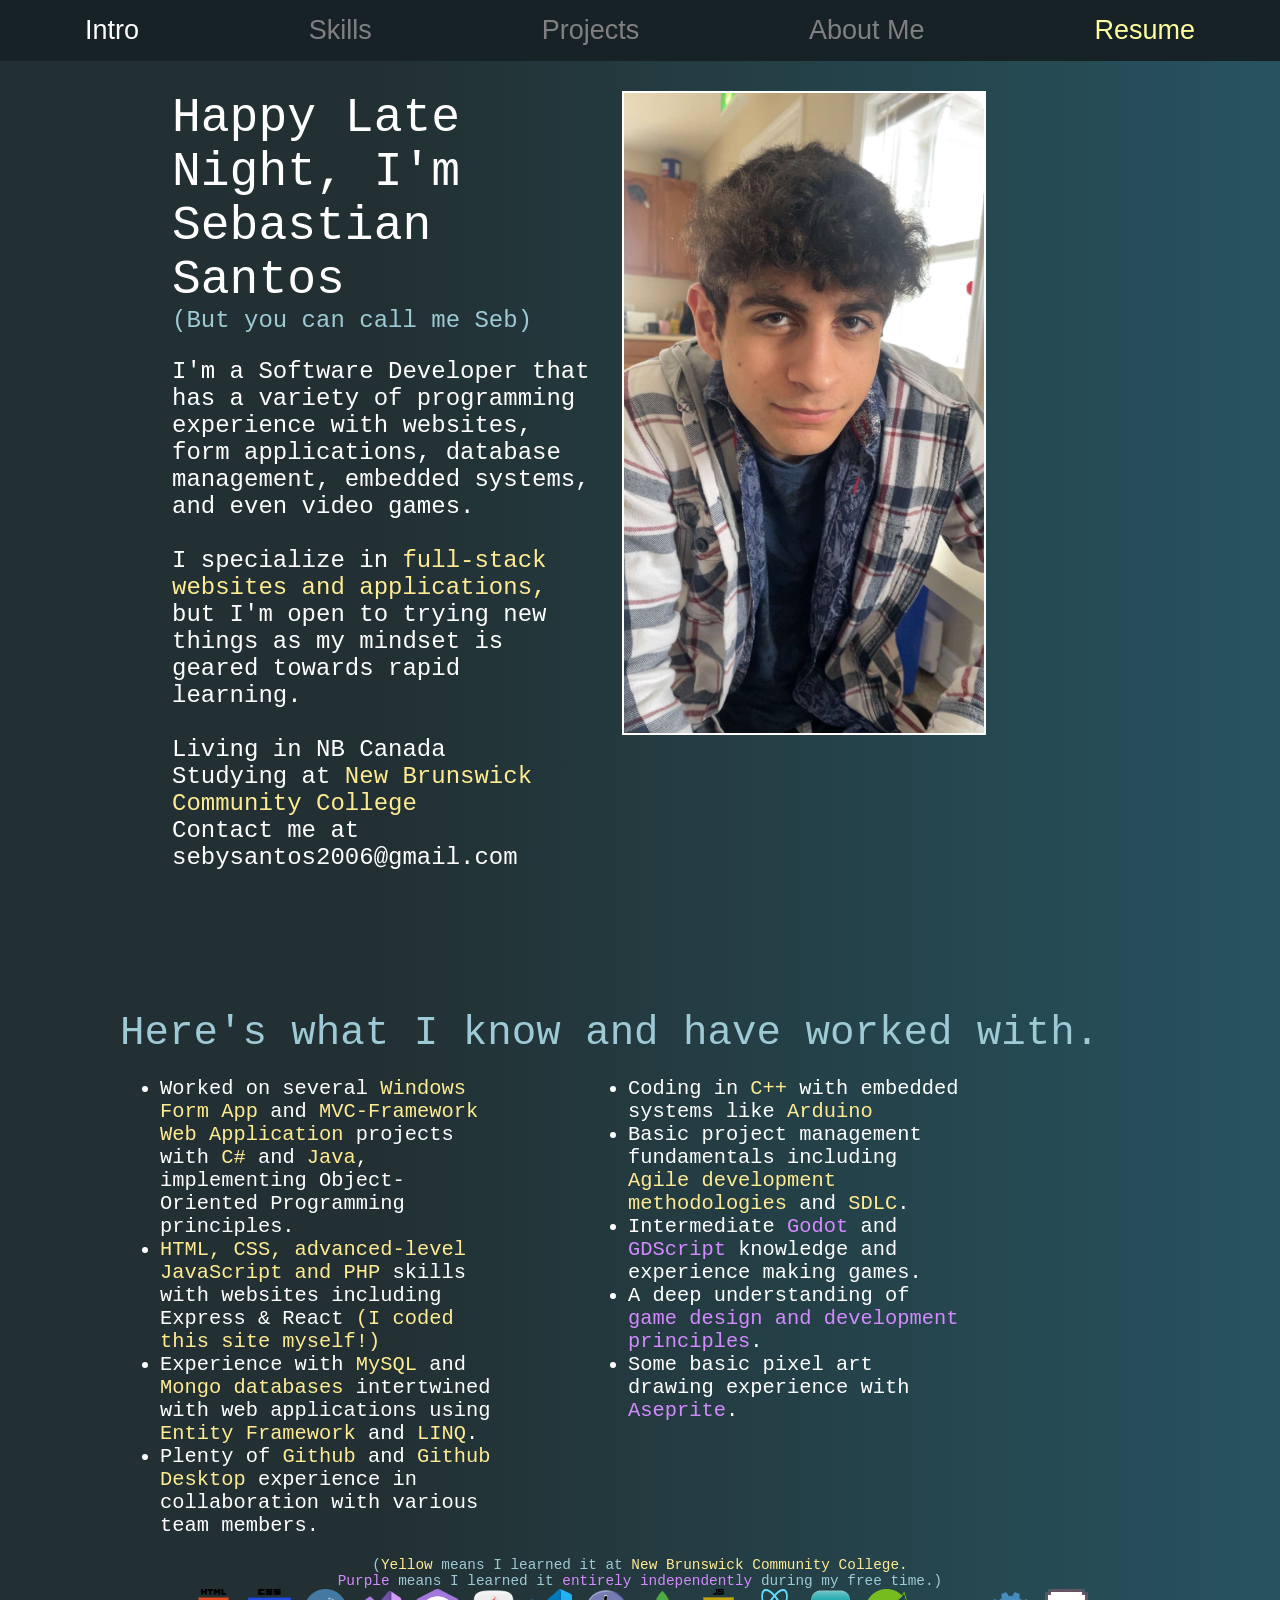
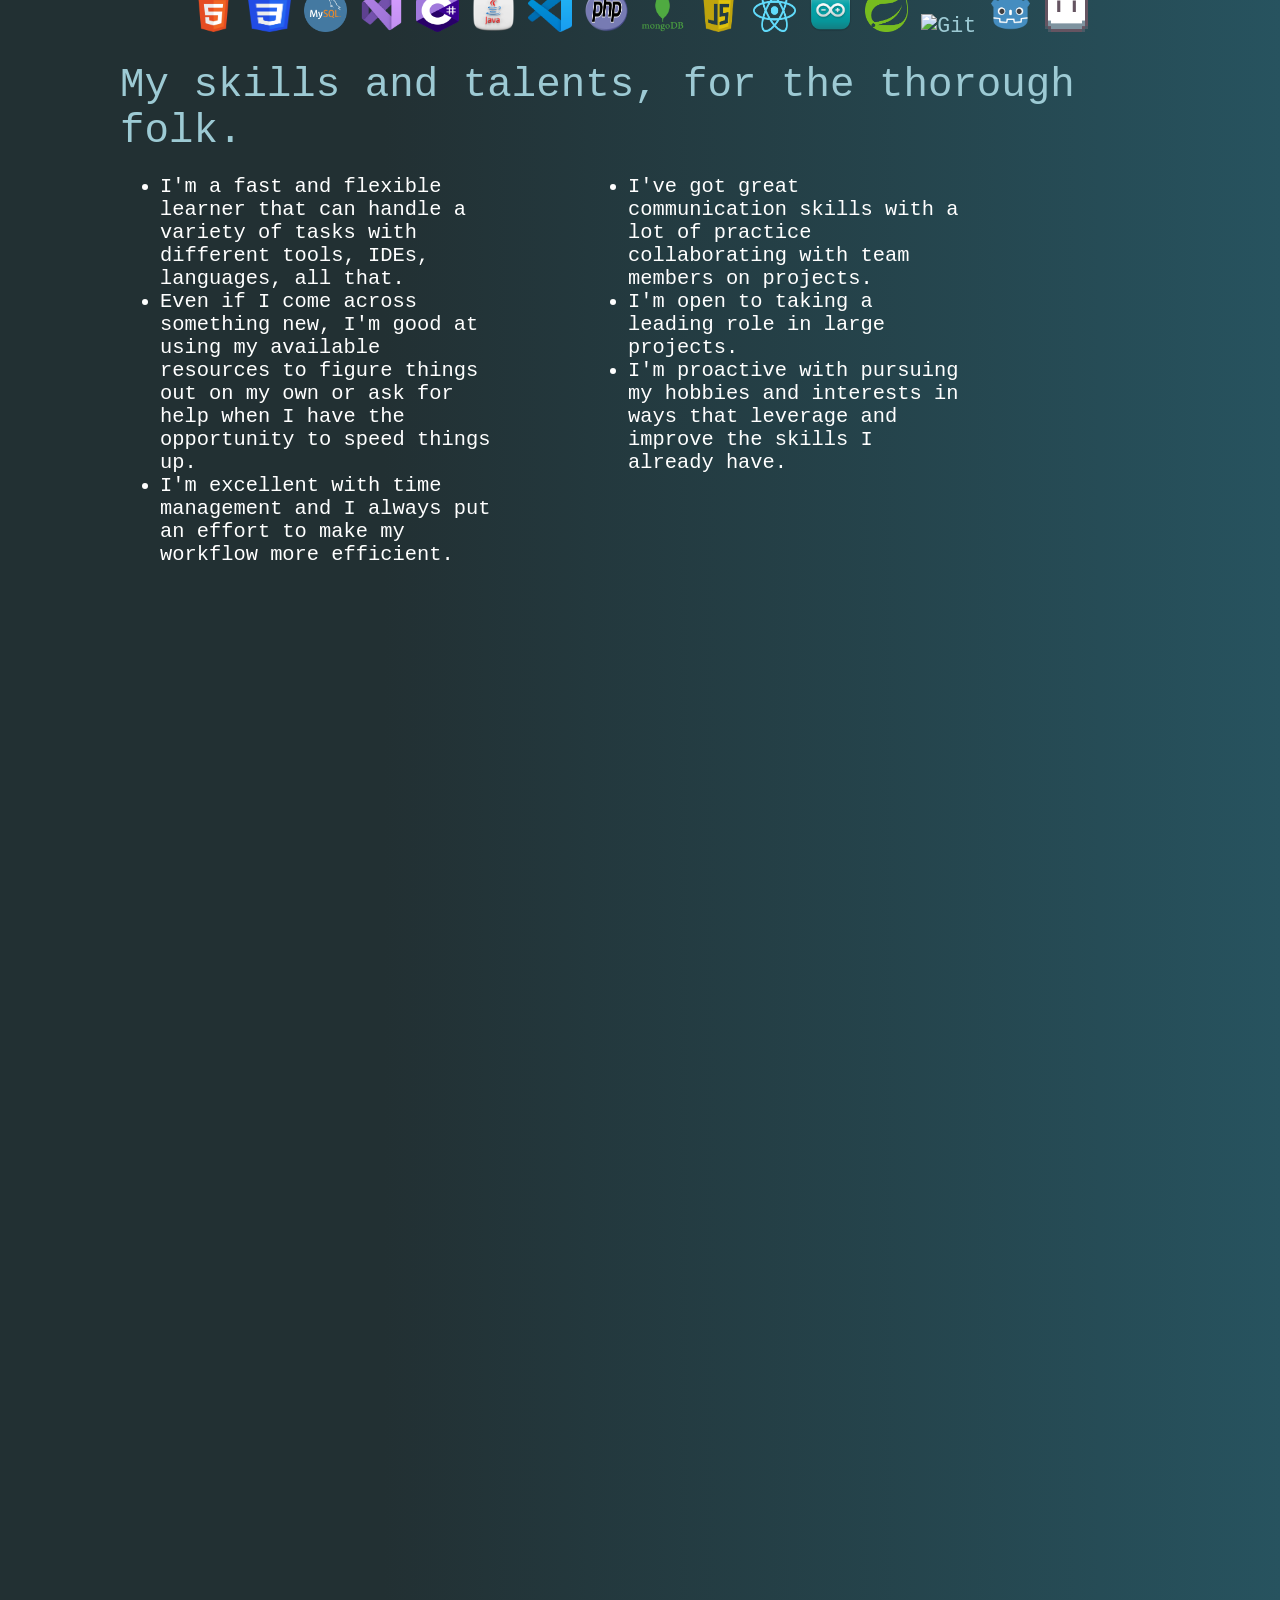
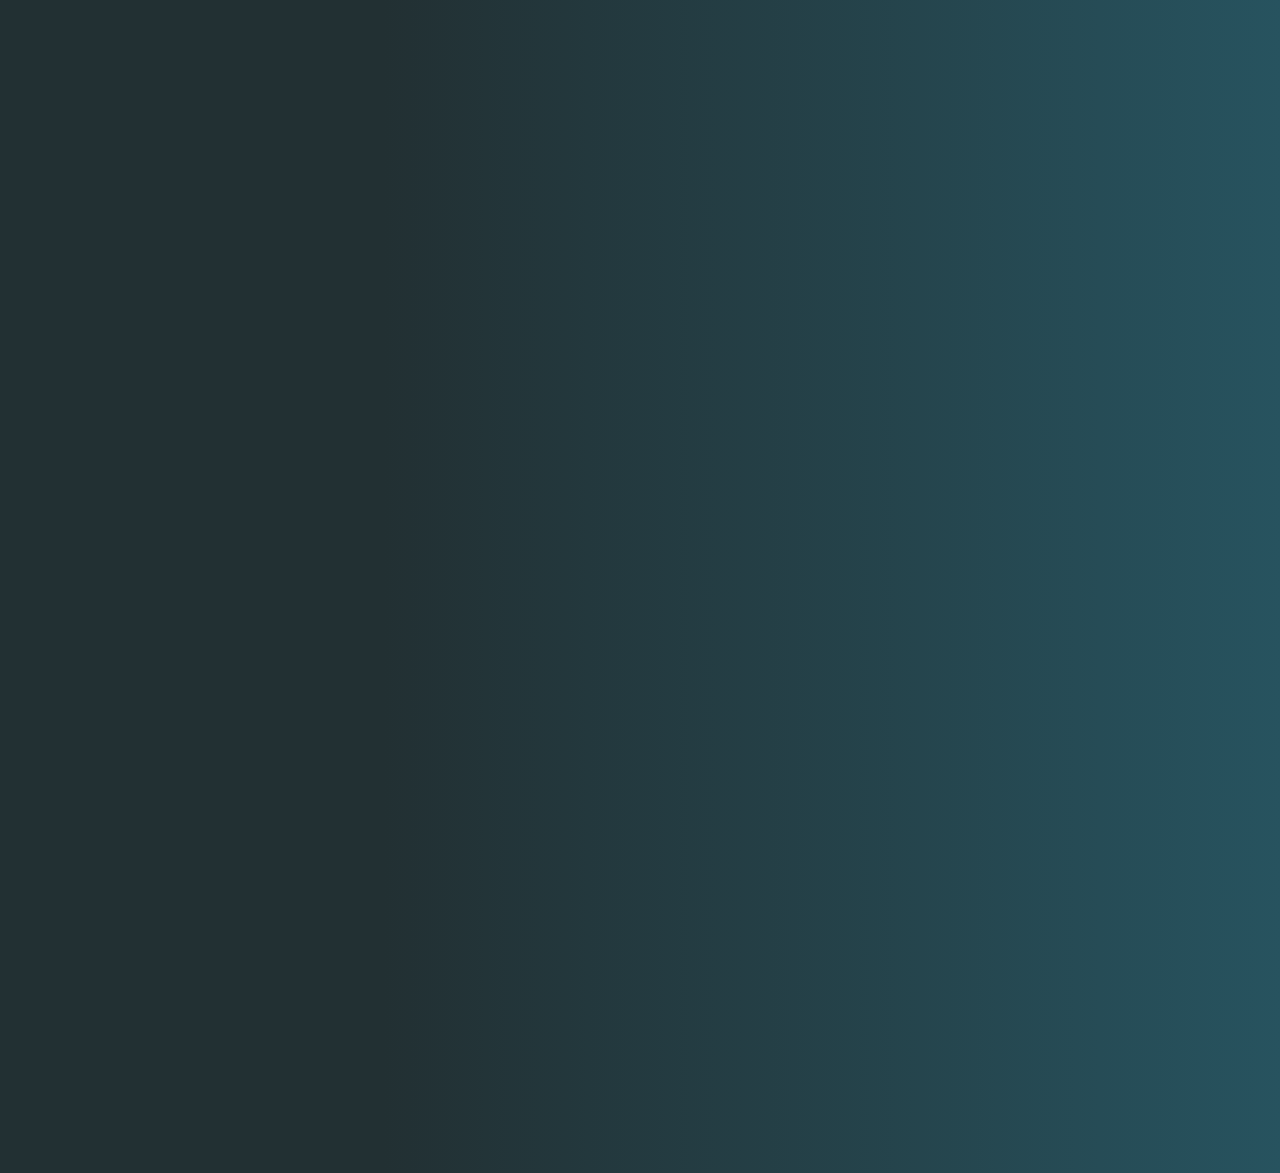
==== index.html @ 35f7d8f0 "More feedback" ====
<!DOCTYPE html>
<html lang="en">

<head>
    <meta charset="UTF-8">
    <meta name="viewport" content="width=device-width, initial-scale=1.0">
    <title>Sebastian Santos</title>
    <link rel="stylesheet" type="text/css" href="styles.css">
    <script src="script.js"></script>
</head>

<body>
    <div id="jump1"><!-- Top of the page! --></div>
    <div class="header">
        <div class="headerflex">
            <a href="#jump1" class="tab tab1 selected">Intro</a>
            <a href="#jump2" class="tab tab2">Skills</a>
            <a href="#jump3" class="tab tab3">Projects </a>
            <a href="#jump4" class="tab tab4">About Me </a>
            <a href="SebastianSantosResume2025.pdf" target="_blank" class="tab" id="selectedResume">Resume</a>
        </div>
    </div>
    <div class="main">
        <!-- INTRO PAGE INTRO PAGE INTRO PAGE INTRO PAGE -->
        <div class="page introPage">
            <div class="intro">
                <div class="leftAlign">
                    <div id="intro1">
                        <span id="intro2"></span>, I'm<br>Sebastian Santos
                        <p id="intro3">(But you can call me Seb)</p>
                    </div>
                    <p>
                        I'm a Software Developer that has a variety of programming experience with websites,
                        form applications, database management, embedded systems, and even video games.<br>
                        <br>
                        I specialize in <span class="intro4">full-stack websites and applications,</span>
                        but I'm open to trying new things as my mindset is geared towards rapid learning.
                        <br><br>
                        <!-- <span class="intro4">Scroll down</span> to see what I've worked on, or use the
                        <span class="intro4">navigation bar</span> at the top to skip to other sections. -->
                        Living in NB Canada<br>
                        Studying at <span class="intro4">New Brunswick Community College</span><br>
                        Contact me at
                        sebysantos2006@gmail.com<br>
                    </p>
                </div>
                <div class="centerAlign">
                    <img src="images/me2.jpg" alt="A decent photo of me!" id="me">
                </div>
                <div class="leftAlign hidewhenSmall">
                    <!-- <a class="button" href="#jump3">Take a look at my projects here.</a> -->
                </div>
                <div class="centerAlign">
                    <p>
                        <!-- Living in NB Canada<br>
                        Studying at <span class="intro4">New Brunswick Community College</span><br>
                        Contact me at
                        sebysantos2006@gmail.com<br> -->
                    </p>
                </div>
            </div>
        </div>
        <!-- SKILLS PAGE SKILLS PAGE SKILLS PAGE SKILLS PAGE -->
        <div class="page skillsPage hidden">
            <br id="jump2"><br><br>
            <div class="skills1">
                Here's what I know and have worked with.
            </div>
            <div class="skills">
                <div>
                    <ul>
                        <li>Worked on several <span class="skills2">Windows Form App</span> and <span class="skills2">MVC-Framework Web Application</span> projects with
                                <span class="skills2">C#</span> and <span class="skills2">Java</span>, implementing Object-Oriented Programming principles.</li>
                        <li><span class="skills2">HTML, CSS, advanced-level JavaScript and PHP</span> skills with websites including Express &amp; React <span
                                class="skills2">(I coded this site myself!)</span></li>
                        <li>Experience with <span class="skills2">MySQL</span> and <span class="skills2">Mongo
                                databases</span> intertwined with web applications using <span class="skills2">Entity Framework</span>
                            and <span class="skills2">LINQ</span>.</li>
                        <li>Plenty of <span class="skills2">Github</span> and <span class="skills2">Github Desktop</span>
                            experience in collaboration with various team members.</li>
                    </ul>
                </div>
                <div>
                    <ul>
                        <li>Coding in <span class="skills2">C++</span> with embedded systems like <span class="skills2">Arduino</span></li>
                        <li>Basic project management fundamentals including <span class="skills2">Agile development
                                methodologies</span> and <span class="skills2">SDLC</span>.</li>
                        <li>Intermediate <span class="skills4">Godot</span> and <span class="skills4">GDScript</span>
                            knowledge and experience making games.</li>
                        <li>A deep understanding of <span class="skills4">game design and development principles</span>.
                        </li>
                        <li>Some basic pixel art drawing experience with <span class="skills4">Aseprite</span>.</li>
                    </ul>
                </div>
            </div>
            <div id="skills6">
                (<span class="skills2">Yellow</span>
                means I learned it at <span class="skills2">New Brunswick Community College.</span>
                <br>
                <span class="skills4">Purple</span> means I learned it <span class="skills4">
                entirely independently</span> during my free time.)
                <br>
                <div class="allLogos">
                <img class="logo" src="images/html.png" alt="HTML">
                <img class="logo" src="images/css.png" alt="CSS">
                <img class="logo" src="images/sql.png" alt="SQL">
                <img class="logo" src="images/vs2022.png" alt="VS2022">
                <img class="logo" src="images/csharp.png" alt="C#">
                <img class="logo" src="images/java.png" alt="Java">
                <img class="logo" src="images/vsc.png" alt="VSC">
                <img class="logo" src="images/php.png" alt="PHP">
                <img class="logo" src="images/mongo.png" alt="Mongo">
                <img class="logo" src="images/js.png" alt="JS">
                <img class="logo" src="images/react.png" alt="React">
                <img class="logo" src="images/arduino.png" alt="Arduino">
                <img class="logo" src="images/spring.png" alt="Spring">
                <img class="logo" src="images/git.png" alt="Git">
                <img class="logo" src="images/godot.png" alt="Godot">
                <img class="logo" src="images/aseprite.png" alt="Aseprite">
                <br><br>
            </div>
            </div>
            <div class="skills1">
                My skills and talents, for the thorough folk.
            </div>
            <div class="skills">
                <div>
                    <ul>
                        <li>
                            I'm a fast and flexible learner that can handle a variety of tasks with
                            different tools, IDEs, languages, all that.
                        </li>
                        <li>
                            Even if I come across something new, I'm good at using my available resources
                            to figure things out on my own or ask for help when I have the opportunity to
                            speed things up.
                        </li>
                        <li>
                            I'm excellent with time management and I always put an effort to make my
                            workflow more efficient.
                        </li>
                    </ul>
                </div>
                <div>
                    <ul>
                        <li>
                            I've got great communication skills with a lot of practice collaborating with
                            team members on projects.
                        </li>
                        <li>
                            I'm open to taking a leading role in large projects.
                        </li>
                        <li>
                            I'm proactive with pursuing my hobbies and interests in ways that leverage and improve
                            the skills I already have.
                        </li>
                    </ul>
                </div>
            </div>
        </div>
        <!-- PROJECTS PAGE PROJECTS PAGE PROJECTS PAGE PROJECTS PAGE -->
        <div class="page projectsPage hidden">
            <br id="jump3"><br><br>
            <div class="skills1">Here's where I brought it all to life.</div><br>
            All source code is available on request! Just shoot me an email.<br><br>
            <div class="projects">
                <div class="project">
                    <div class="projects3"><u><strong>Bowling Tournament Web Application</strong></u></div>
                    <span class="projects2">covering MVC Framework, Data Validation, EF Core, Tag Helpers,
                        Shared Views, Flash Messages, Authentication &amp; Object-Relational Mapping, LINQ</span><br><br>
                    <img class="logo" src="images/vs2022.png" alt="VS2022">
                    <img class="logo" src="images/csharp.png" alt="C#">
                    <img class="logo" src="images/sql.png" alt="SQL">
                    <p>
                        Bowling Tournament web application using MVC-Framework.
                        Allows for registration, editing, and deletion of teams and players with a lot of flexibility.
                        Connected to an SQL database that contains all of the entities involved.
                        There are separate layers for non-logged in users and admin users with different permissions.
                        <br>Created as a school project in partnership with two other classmates.
                        <br><span class="projects1">Written in C# using Visual Studio 2022 and a MySQL database.</span>
                    </p>
                </div>
                <div class="project">
                    <div class="projects3"><u><strong>Social Media Website</strong></u></div>
                    <span class="projects2">covering OOP principles, sessions, classes &amp; entities,
                        uploading files, connecting to SQL, storing entities in a database, and connecting to a Canada Post Web API</span><br><br>
                    <img class="logo" src="images/vsc.png" alt="VSC">
                    <img class="logo" src="images/php.png" alt="PHP">
                    <img class="logo" src="images/sql.png" alt="SQL">
                    <p>
                        Social Media website with features to sign up, log in,
                        creating posts and following other users. Your home page is populated with
                        the most recent posts from people you follow. All entities are stored in
                        an SQL database.
                        <br>Created as a school project in partnership with two other classmates.
                        <br><span class="projects1">Written in PHP and uses a MySQL database.</span>
                    </p>
                </div>
                <div class="project">
                    <div class="projects3"><u><strong>Object-Oriented Rental Application</strong></u></div>
                    <span class="projects2">covering OOP principles, abstract &amp; static classes, interfaces, multiple windows forms,
                        saving &amp; reading text files
                    </span><br><br>
                    <img class="logo" src="images/vs2022.png" alt="VS2022">
                    <img class="logo" src="images/csharp.png" alt="C#">
                    <p>
                        Contemporary VHS Rental online store that integrates object-oriented programming
                        principles. You can create, read, and edit items to a CSV text file, as well as log in to
                        separate accounts and submit items to checkout.
                        <br>Created as a school project in partnership with another classmate.
                        <br><span class="projects1">Programmed in C# using Visual Studio 2022 and Windows Form Apps.</span>
                        <!-- <img src="images/CVHSR.png" alt="Contemporary VHS Rental"> -->
                    </p>
                    <a class="link" href="https://youtu.be/5ZzzgSY6cqI?feature=shared">Youtube Video Demonstration</a>
                </div>
                <div class="project">
                    <div class="projects3"><u><strong>American History Responsive Website</strong></u></div>
                    <span class="projects2">covering HTML tags and CSS styling</span><br><br>
                    <img class="logo" src="images/vsc.png" alt="VSC">
                    <img class="logo" src="images/html.png" alt="HTML">
                    <img class="logo" src="images/css.png" alt="CSS">
                    <p>
                        A website showcasing various parts of American history that integrates responsive web design
                        principles. Has a navigation submenu, lots of styling, all the good stuff.
                        <br>Created as a school project in partnership with another classmate.
                        <br><span class="projects1">Coded by hand with HTML and CSS.</span>
                    </p>
                </div>
            </div>
            <br>
        </div>
        <!-- ABOUT ME PAGE ABOUT ME PAGE ABOUT ME PAGE ABOUT ME PAGE -->
        <div class="page aboutmePage hidden">
            <br id="jump4"><br><br>
            <div class="aboutme">
                <div class="leftAlign">
                    <div class="intro5">What got me into programming?</div>
                    <p>
                        Here's the thing, I've <i>been</i> interested in programming for
                        a long time now. Grew up with computers and got to see the things
                        they're capable of rapidly evolve over quite literally the span of
                        my entire life. There's never been a doubt in my mind that making things
                        through the power of computers is what I want to do, so I've spent a lot of
                        time both in and out of class studying these kinds of things and getting some
                        real hands-on experience as early as I can.
                    </p>
                    <p>
                        <!-- <a class="button" href="mailto:sebysantos2006@gmail.com">
                            <img src="images/email.png" alt="mail">
                            Sound good? Send me an email!
                        </a> -->
                    </p>
                </div>
                <div class="centerAlign">
                    <img src="images/example1.png" alt="Example Photo 1">
                </div>
                <div class="leftAlign">
                    <img src="images/example2.png" alt="Example Photo 2">
                </div>
                <div class="rightAlign">
                    <div class="intro5">But everyone has a hobby.</div>
                    <p>
                        I've always wanted to be a game developer and designer, ever
                        since I was irresponsibly handed an iPad when I was two.<br>
                        I don't just view programming as a job, it's a creative outlet that I can
                        use to create and share the things I really love.
                        My hobbies include working on small game projects in my free time,
                        and I've definitely got ambitions on where I could take them in the future.
                    </p>
                    <p class="intro6">
                        (In other words, gamedev studios and publishers are welcome in my DMs.)<br><br>
                        <a class="button" id="smallButton" href="mailto:sebysantos2006@gmail.com">
                            <img src="images/email.png" alt="mail">
                            Just take me out for coffee first.
                        </a>
                    </p>
                </div>
            </div>
        </div>
    </div>
</body>

</html>
---- styles.css ----
body {
    color: white;

    margin: 0px;
    background: #223033;
    background: linear-gradient(90deg, rgba(34, 48, 51, 1) 0%, rgba(34, 48, 51, 1) 30%, rgb(39, 83, 95) 100%);
    font-family:'Courier New', Courier, monospace;
    image-rendering: -webkit-optimize-contrast;
}

a {
    color: inherit;
    text-decoration: inherit;
    pointer-events: all;
}

.link {
    color: rgb(149, 255, 211);
    text-decoration: underline;
}
.link:hover {
    color: rgb(149, 255, 154);;
}

.button {
    border: 2px solid white;
    padding: 5px;
    width: max-content;
    background-color: rgba(0, 0, 0, 0.212);
    font-weight: bold;
    font-size: 0.85em;
}

.header {
    font-family:'Gill Sans', 'Gill Sans MT', Calibri, 'Trebuchet MS', sans-serif;
    
    background-color: rgb(23, 34, 39);
    /* padding: 5px; */
    font-size: 2.25em;

    position: sticky;
    top: 0px;

    color: grey;
    z-index: 100;
}

.page {
    transition: opacity 0.35s;
    pointer-events:none;
    position:inherit;
    z-index: 10;
}

.tab {
    padding: 15px;
    transition: color 0.35s
}

.selected {
    color: white;
}
#selectedResume {
    color: rgb(255, 255, 157);
}

.headerflex {
    display: flex;
    flex-direction: row;
    justify-content: space-around;
    font-size: 0.75em;
}

.main {
    padding-left: 100px;
    padding-right: 100px;
    font-size: 1.5em;
    margin: 20px;

    display: flex;
    flex-direction: column;
    row-gap: 10px;
}

/* INTRO PAGE INTRO PAGE INTRO PAGE INTRO PAGE */
.introPage {
    /* Highest div in the section */
}

.intro {
    display: grid;
    grid-template-columns: 45% 45%;
    margin-left: 5%;
    margin-right: 5%;
    margin-top: 1%;
}

#intro1 {
    /* Good <time>, I'm Sebastian Santos */
    font-size: 2em;
}

#intro3 {
    /* (But you can call me Seb) */
    font-size: 0.5em;
    margin-top: 0px;
    color: #9dcad4;
}

.intro4 {
    /* Highlights some text yellow in the intro */
    color: rgb(255, 235, 146);
}

.intro5 {
    /* But what do I care about? */
    color: #d7f8ff;
    font-size: 1.5em;
}

.intro6 {
    /* (game development studios and publishers are welcome in my DMs.) */
    font-size: 0.7em;
    color: #9dcad4;
}

.leftAlign {
    text-align: left;
}

.centerAlign {
    text-align: center;
}
/* .page > div > div {
    border: solid;
} */
.rightAlign {
    text-align: right;
}

.logo {
    width: 2em;
    height: 2em;
    border: none;
}

div > img {
    border: 2px solid white;
    width: 100%;
    height: 100%;
}

#me {
    height: fit-content;
    width: 15em;
}


.button > img {
    /* Email icons */
    width: 1.5em;
    border: none;
}

#smallButton {
    /* Take me out for a coffee. */

    border: 1px solid #9dcad4;
}

#intro7 {
    /* (Be sure to leave a voicemail!) */
    font-size: 0.75em;
    margin-top: -20px;
    color: #9dcad4;
}

#smallButton > img {
    /* Smaller Email icons */
    width: 1.5em;
    border: none;
}

/* SKILLS PAGE SKILLS PAGE SKILLS PAGE SKILLS PAGE */
.skillsPage {
    /* Highest div in the section */
}

.skills {
    display: grid;
    column-gap: 10%;
    grid-template-columns: 40% 40%;
    margin-right: 10%;
    font-size: 0.85em;
}

.skills1 {
    font-size: 1.7em;
    color: #9dcad4;
}
.skills2 {
    color: rgb(255, 235, 146);
}
#skills3 {
    font-size: 1.5em;
    color: #9dcad4;
}
.skills4 {
    color: rgb(212, 138, 255);
}
#skills6 {
    color: #9dcad4;
    font-size: 0.6em;
    text-align: center;
}

.allLogos {
    text-align: center;
    font-size: 1.5em;
}

/* PROJECTS SECTION PROJECTS SECTION PROJECTS SECTION PROJECTS SECTION */
.projectsPage {
    /* Highest div in the section */
}
.projects {
    display: grid;
    grid-template-columns: 1fr 1fr;
    column-gap: 15px;
    row-gap: 55px;
    margin-right: 10%;
    font-size: 0.7em;
}

.project {
    padding: 20px;
    background-color: rgba(0, 0, 0, 0.295);
    border: thin dashed white;
    width: 90%;
}

.projects1 {
    color: rgb(255, 235, 146);
}

.projects2 {
    color: rgb(200, 249, 255);
}

.projects3 {
    font-size: 1.5em;
}

/* ABOUT ME PAGE ABOUT ME PAGE ABOUT ME PAGE ABOUT ME PAGE */
.aboutmePage {
    /* Highest div in the section */
}

.aboutme {
    display: grid;
    grid-template-columns: 47% 47%;
    column-gap: 2%;
    margin-left: 2%;
    margin-right: 2%;
    row-gap: 30px;
    font-size: 0.8em;
}

/* Widths 0-767, 768-1152, 1153-above */
@media screen and (max-width: 1250px) {
    body {
        font-size: 0.9em;
    }
    .main {
        padding-left: 15px;
        padding-right: 15px;
    }
    #me {
        width: 14em;
        height: 25em;
    }
}
@media screen and (max-width: 1152px) {
    body {
        font-size: 0.745em;
    }
    .main {
        padding-left: 0px;
        padding-right: 0px;
        margin: 10px;
    }
    .button {
        font-size: 0.85em;
    }
}
@media screen and (max-width: 768px) {
    body {
        font-size: 0.6em;
    }
    .main {
        margin: 8px;
    }
    .intro, .skills, .aboutme, .projects {
        grid-template-columns: 100%;
        row-gap: 10px;
    }
    .hidewhenSmall {
        display: none;
    }
    .main {
        row-gap: 0px;
    }
    .header {
        font-size: 2em;
    }
}

.hidden {
    /* visibility: hidden; */
    opacity: 0;
}
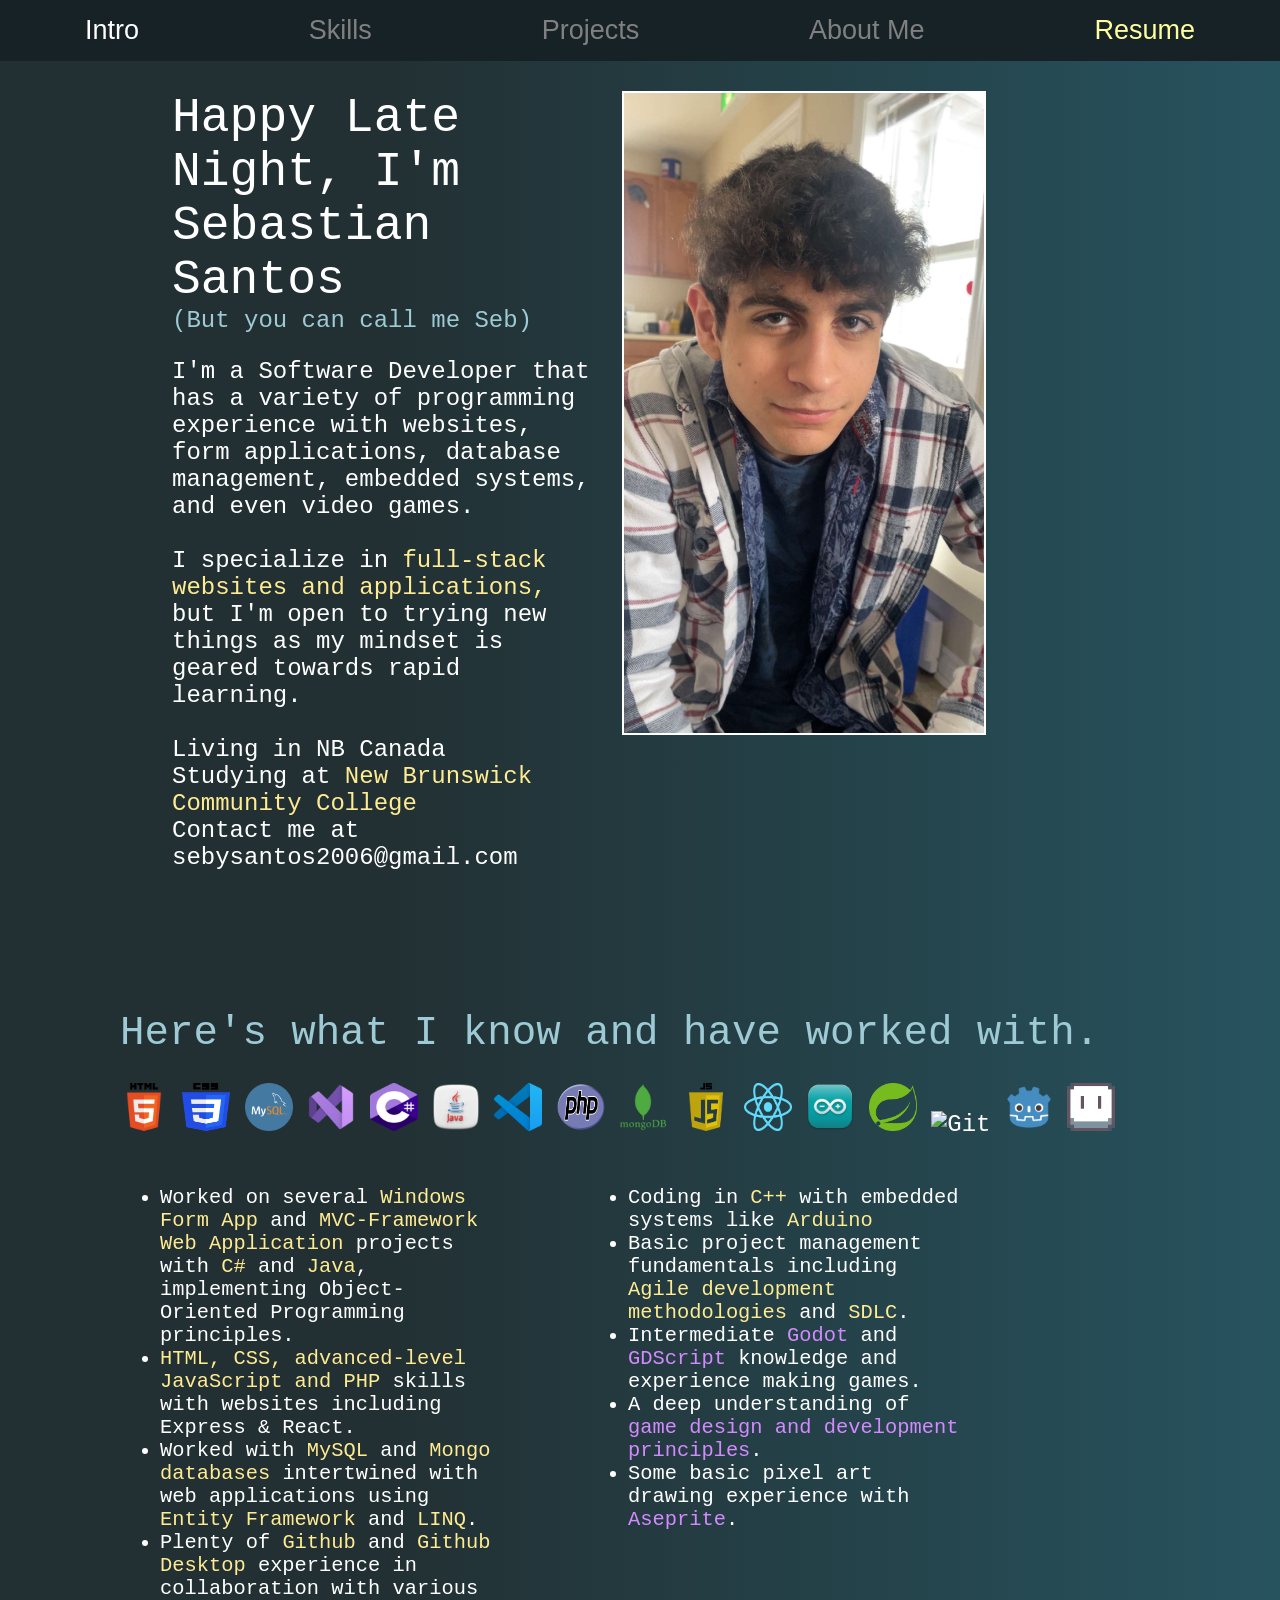
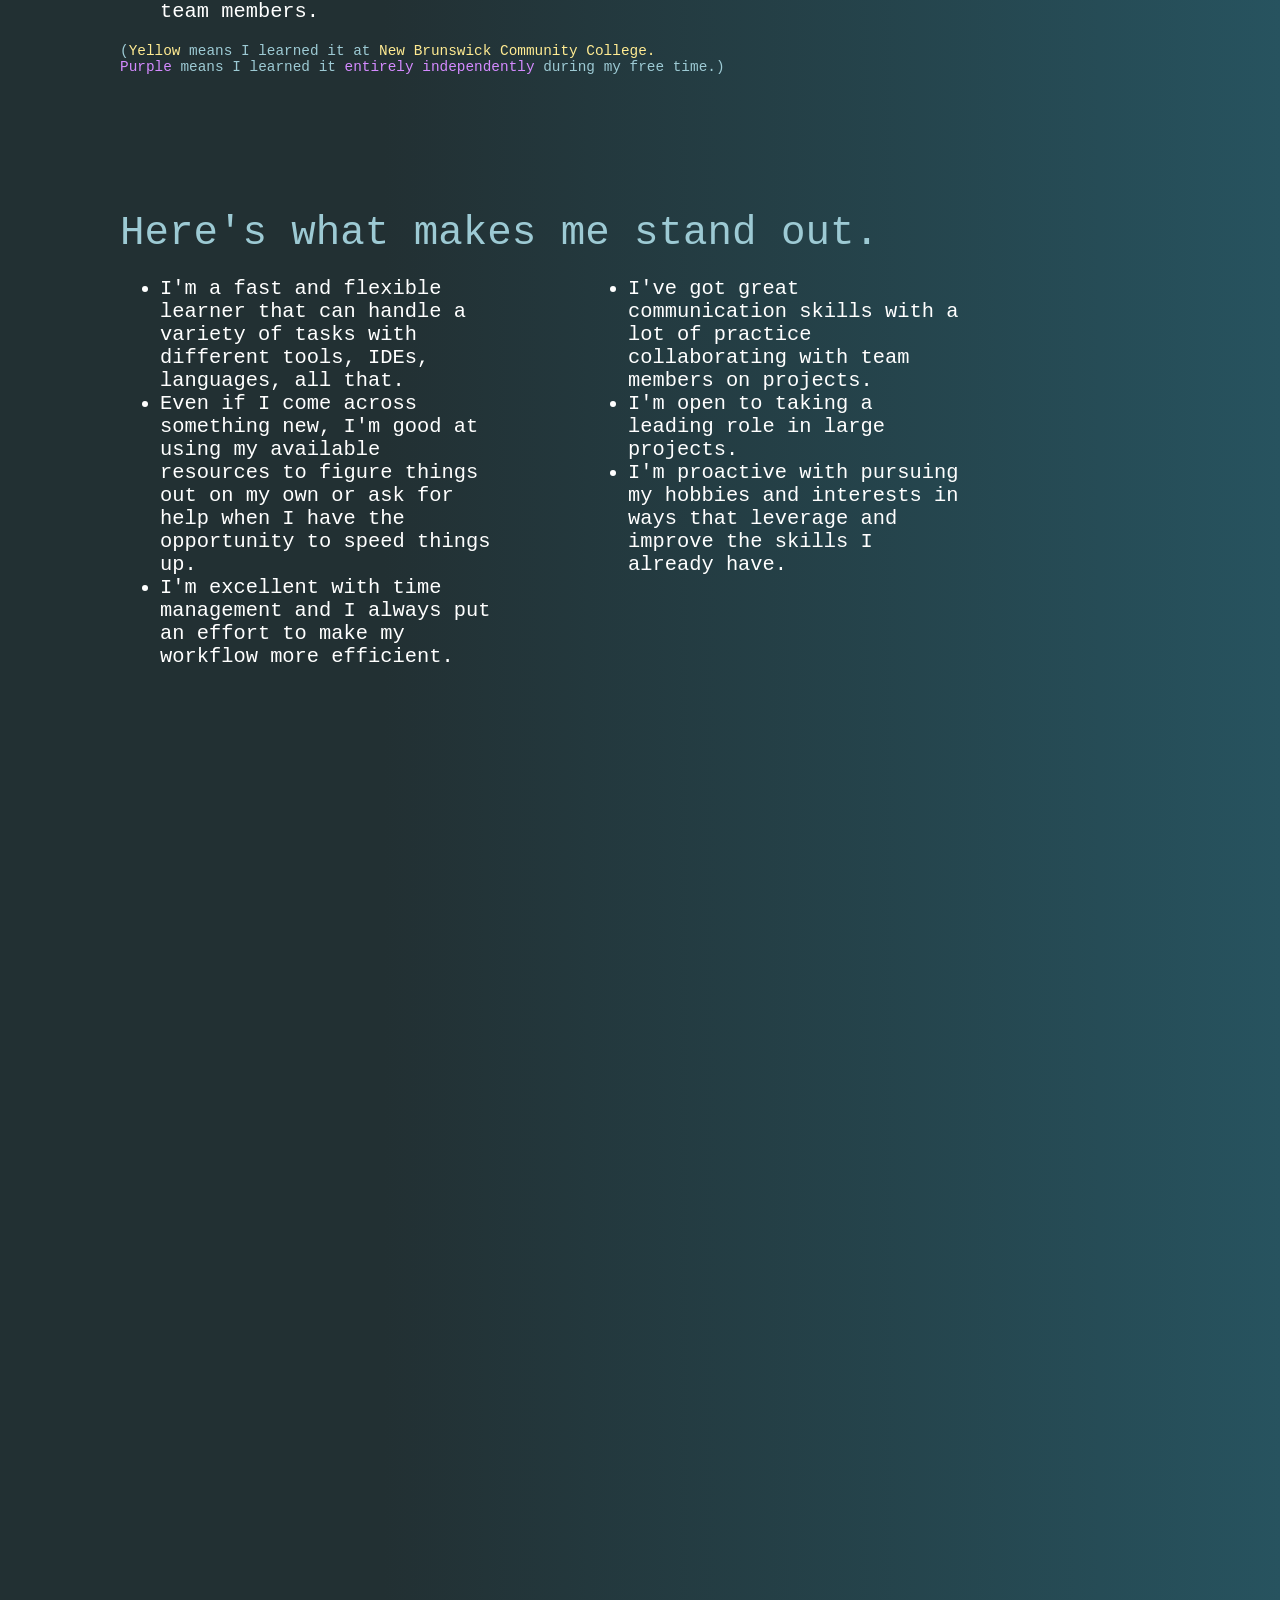
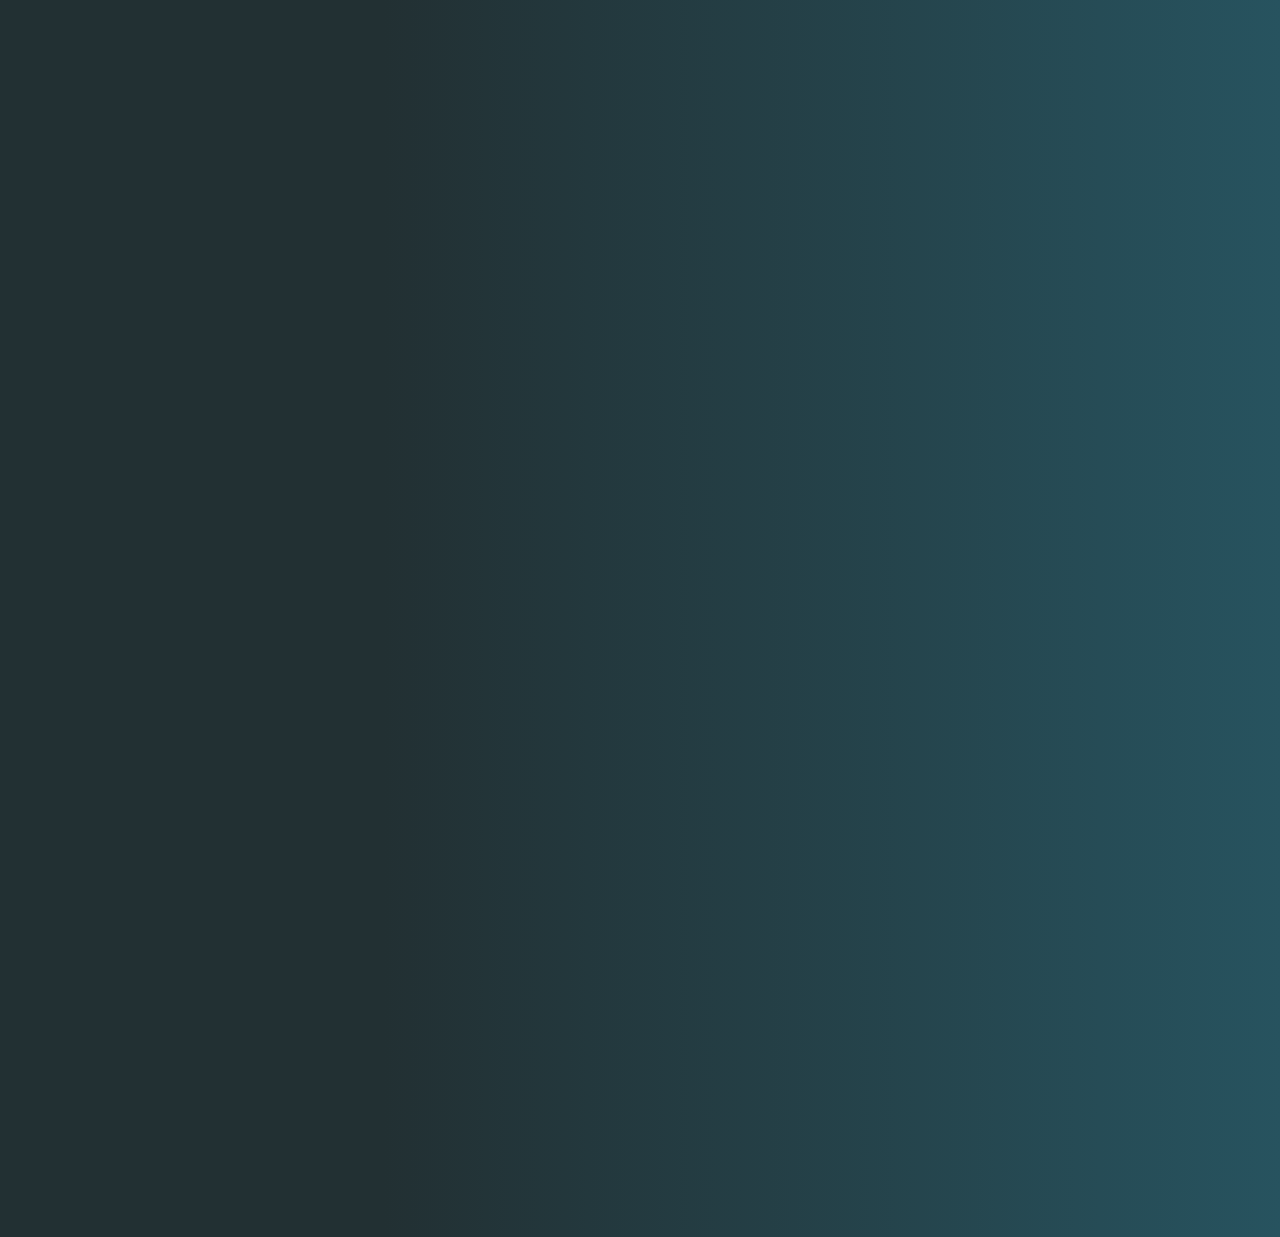
==== commit 2c8aaa1e: "More whitespace" ====
--- a/index.html
+++ b/index.html
@@ -66,39 +66,7 @@
             <div class="skills1">
                 Here's what I know and have worked with.
             </div>
-            <div class="skills">
-                <div>
-                    <ul>
-                        <li>Worked on several <span class="skills2">Windows Form App</span> and <span class="skills2">MVC-Framework Web Application</span> projects with
-                                <span class="skills2">C#</span> and <span class="skills2">Java</span>, implementing Object-Oriented Programming principles.</li>
-                        <li><span class="skills2">HTML, CSS, advanced-level JavaScript and PHP</span> skills with websites including Express &amp; React <span
-                                class="skills2">(I coded this site myself!)</span></li>
-                        <li>Experience with <span class="skills2">MySQL</span> and <span class="skills2">Mongo
-                                databases</span> intertwined with web applications using <span class="skills2">Entity Framework</span>
-                            and <span class="skills2">LINQ</span>.</li>
-                        <li>Plenty of <span class="skills2">Github</span> and <span class="skills2">Github Desktop</span>
-                            experience in collaboration with various team members.</li>
-                    </ul>
-                </div>
-                <div>
-                    <ul>
-                        <li>Coding in <span class="skills2">C++</span> with embedded systems like <span class="skills2">Arduino</span></li>
-                        <li>Basic project management fundamentals including <span class="skills2">Agile development
-                                methodologies</span> and <span class="skills2">SDLC</span>.</li>
-                        <li>Intermediate <span class="skills4">Godot</span> and <span class="skills4">GDScript</span>
-                            knowledge and experience making games.</li>
-                        <li>A deep understanding of <span class="skills4">game design and development principles</span>.
-                        </li>
-                        <li>Some basic pixel art drawing experience with <span class="skills4">Aseprite</span>.</li>
-                    </ul>
-                </div>
-            </div>
-            <div id="skills6">
-                (<span class="skills2">Yellow</span>
-                means I learned it at <span class="skills2">New Brunswick Community College.</span>
-                <br>
-                <span class="skills4">Purple</span> means I learned it <span class="skills4">
-                entirely independently</span> during my free time.)
+            <div class="allLogos">
                 <br>
                 <div class="allLogos">
                 <img class="logo" src="images/html.png" alt="HTML">
@@ -119,9 +87,43 @@
                 <img class="logo" src="images/aseprite.png" alt="Aseprite">
                 <br><br>
             </div>
-            </div>
+            <div class="skills">
+                <div>
+                    <ul>
+                        <li>Worked on several <span class="skills2">Windows Form App</span> and <span class="skills2">MVC-Framework Web Application</span> projects with
+                                <span class="skills2">C#</span> and <span class="skills2">Java</span>, implementing Object-Oriented Programming principles.</li>
+                        <li><span class="skills2">HTML, CSS, advanced-level JavaScript and PHP</span> skills with websites including Express &amp; React.</li>
+                        <li>Worked with <span class="skills2">MySQL</span> and <span class="skills2">Mongo
+                                databases</span> intertwined with web applications using <span class="skills2">Entity Framework</span>
+                            and <span class="skills2">LINQ</span>.</li>
+                        <li>Plenty of <span class="skills2">Github</span> and <span class="skills2">Github Desktop</span>
+                            experience in collaboration with various team members.</li>
+                    </ul>
+                </div>
+                <div>
+                    <ul>
+                        <li>Coding in <span class="skills2">C++</span> with embedded systems like <span class="skills2">Arduino</span></li>
+                        <li>Basic project management fundamentals including <span class="skills2">Agile development
+                                methodologies</span> and <span class="skills2">SDLC</span>.</li>
+                        <li>Intermediate <span class="skills4">Godot</span> and <span class="skills4">GDScript</span>
+                            knowledge and experience making games.</li>
+                        <li>A deep understanding of <span class="skills4">game design and development principles</span>.
+                        </li>
+                        <li>Some basic pixel art drawing experience with <span class="skills4">Aseprite</span>.</li>
+                    </ul>
+                </div>
+            </div>
+            <div id="skills6">
+                (<span class="skills2">Yellow</span>
+                means I learned it at <span class="skills2">New Brunswick Community College.</span>
+                <br>
+                <span class="skills4">Purple</span> means I learned it <span class="skills4">
+                entirely independently</span> during my free time.)
+            </div>
+            </div>
+            <br><br><br><br><br>
             <div class="skills1">
-                My skills and talents, for the thorough folk.
+                Here's what makes me stand out.
             </div>
             <div class="skills">
                 <div>
--- a/styles.css
+++ b/styles.css
@@ -211,12 +211,10 @@
 #skills6 {
     color: #9dcad4;
     font-size: 0.6em;
-    text-align: center;
 }
 
 .allLogos {
-    text-align: center;
-    font-size: 1.5em;
+    font-size: 1em;
 }
 
 /* PROJECTS SECTION PROJECTS SECTION PROJECTS SECTION PROJECTS SECTION */
@@ -245,6 +243,7 @@
 
 .projects2 {
     color: rgb(200, 249, 255);
+    font-size: 0.8em;
 }
 
 .projects3 {
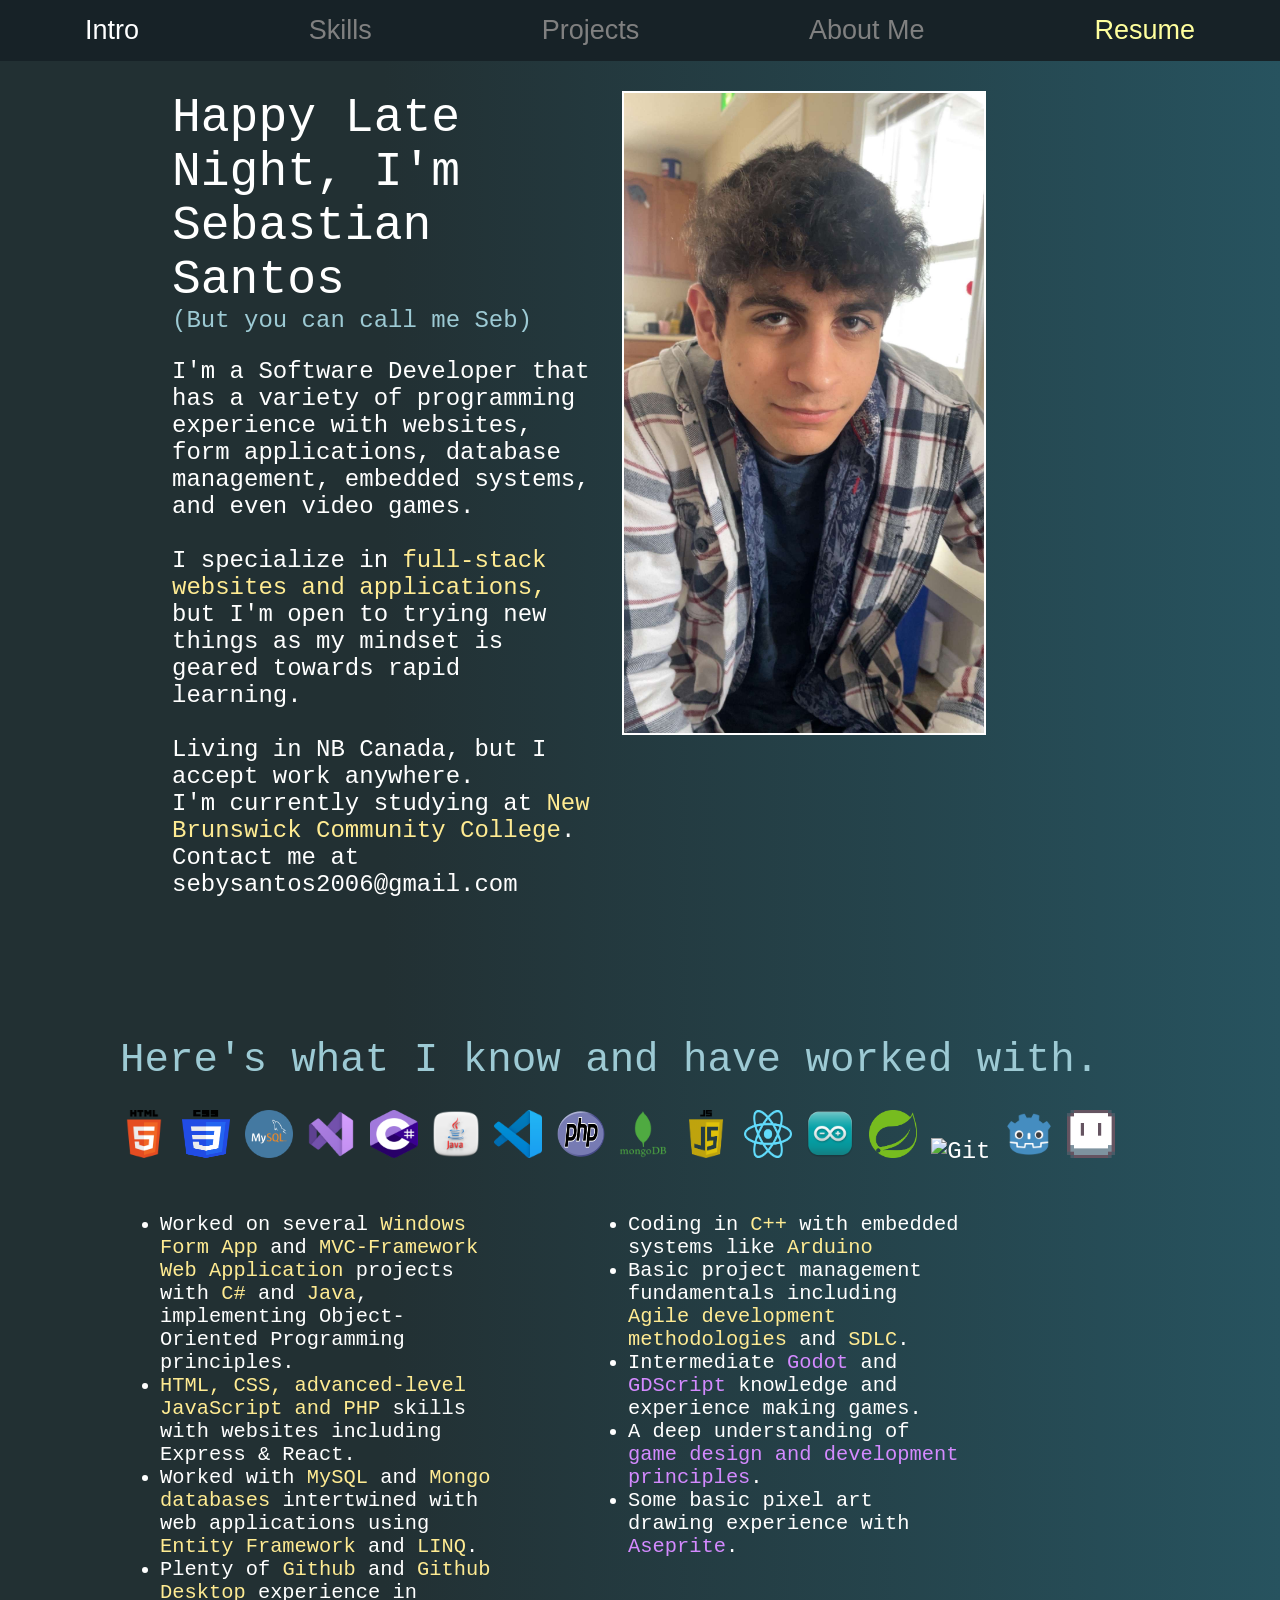
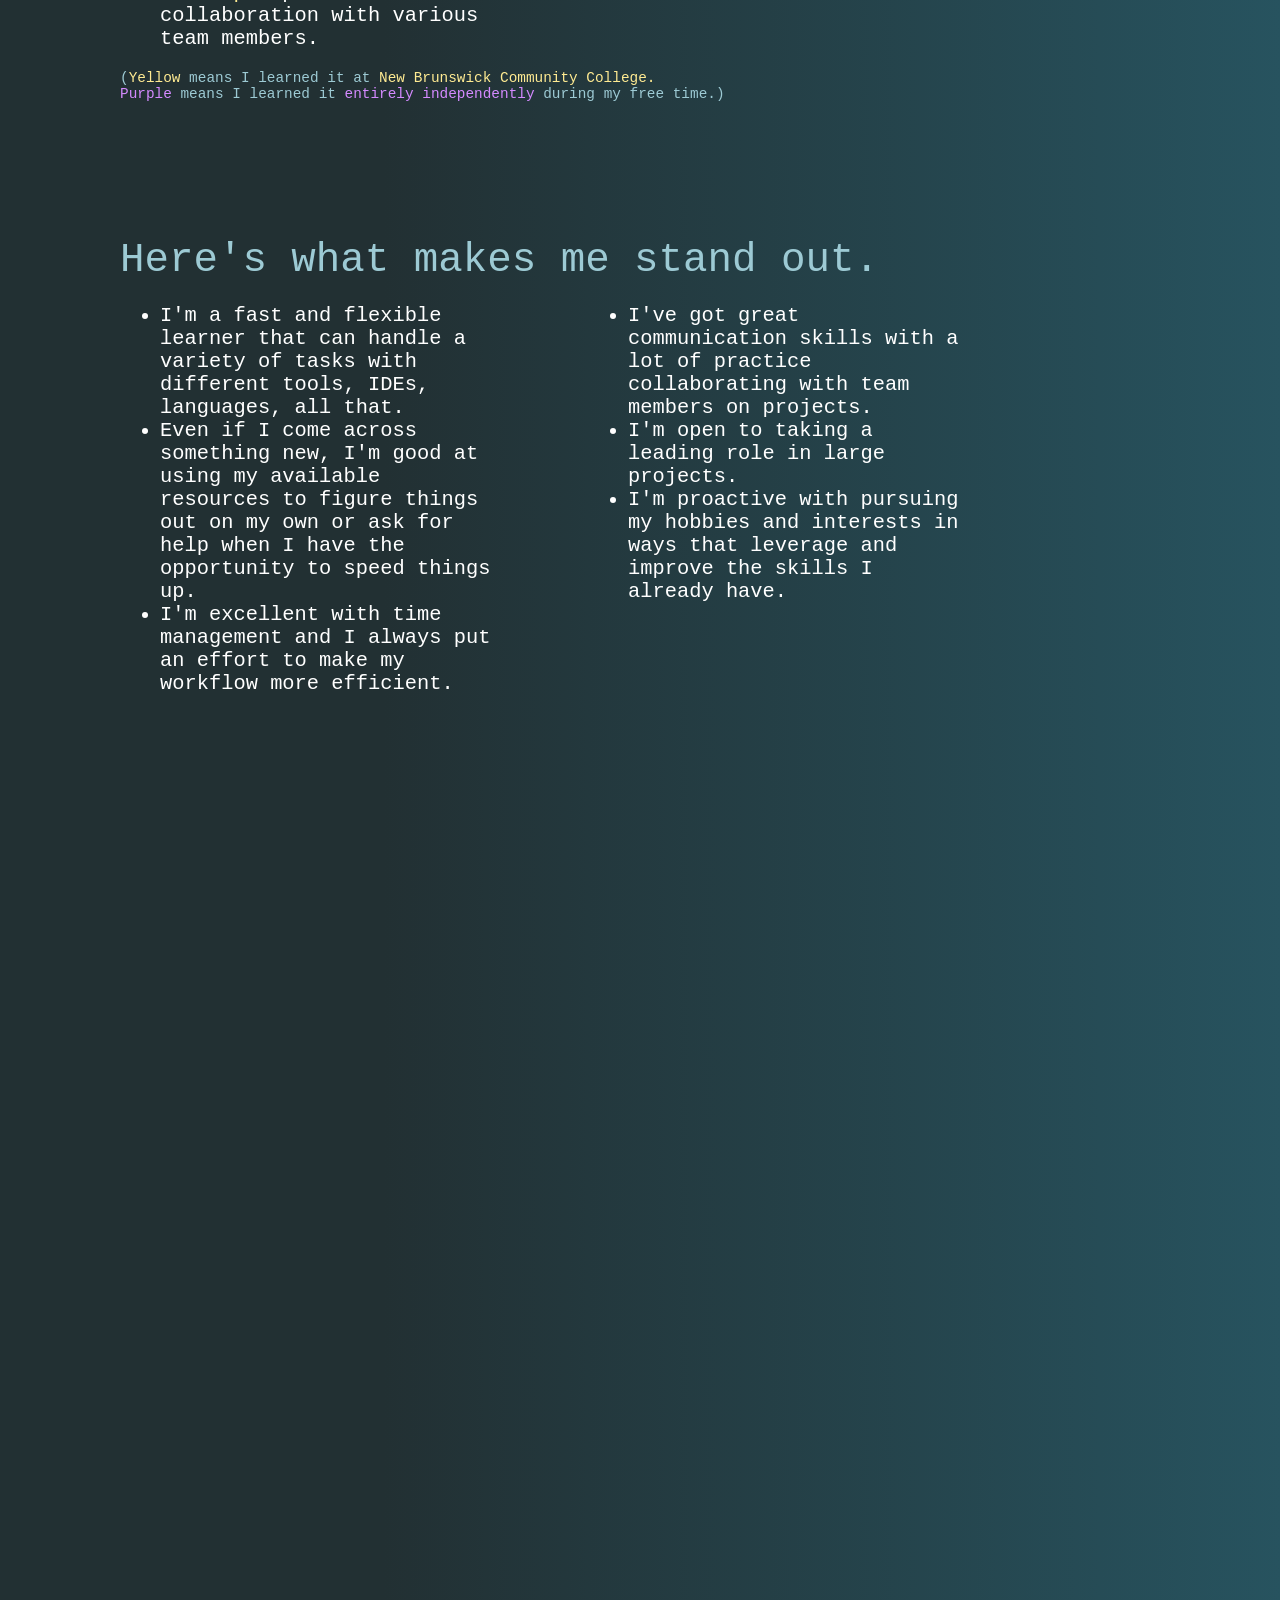
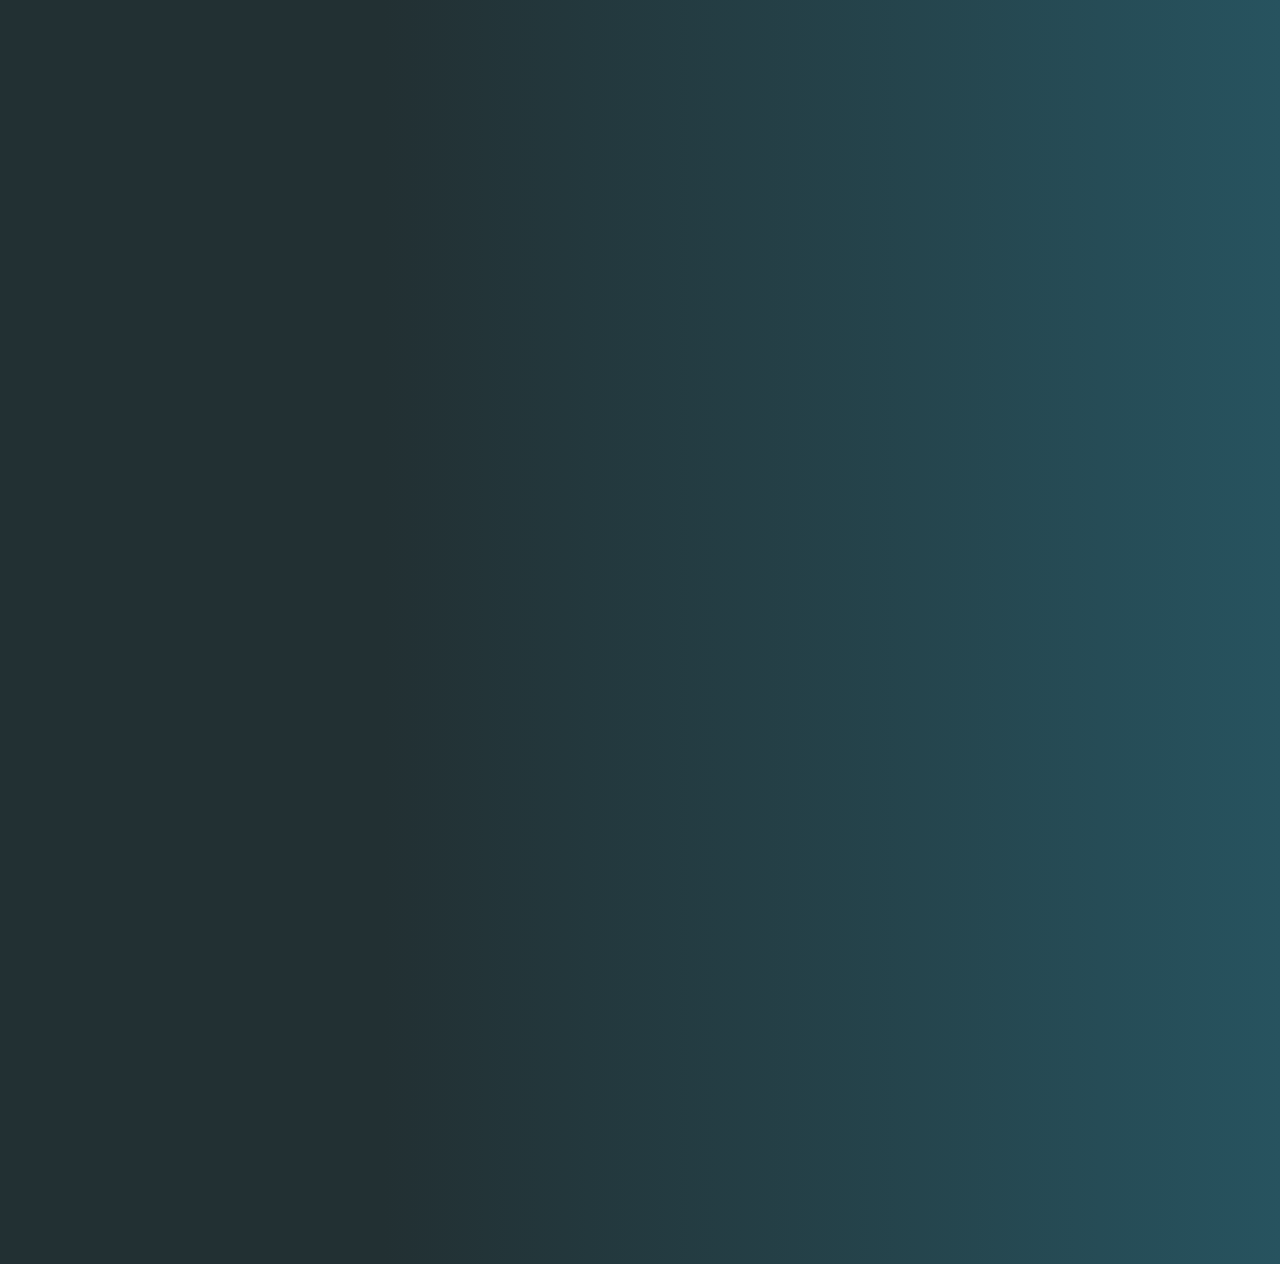
==== commit 329a0581: "New example" ====
--- a/index.html
+++ b/index.html
@@ -38,8 +38,8 @@
                         <br><br>
                         <!-- <span class="intro4">Scroll down</span> to see what I've worked on, or use the
                         <span class="intro4">navigation bar</span> at the top to skip to other sections. -->
-                        Living in NB Canada<br>
-                        Studying at <span class="intro4">New Brunswick Community College</span><br>
+                        Living in NB Canada, but I accept work anywhere.<br>
+                        I'm currently studying at <span class="intro4">New Brunswick Community College</span>.<br>
                         Contact me at
                         sebysantos2006@gmail.com<br>
                     </p>
@@ -257,7 +257,7 @@
                     <img src="images/example1.png" alt="Example Photo 1">
                 </div>
                 <div class="leftAlign">
-                    <img src="images/example2.png" alt="Example Photo 2">
+                    <img src="images/example2.gif" alt="Example Photo 2">
                 </div>
                 <div class="rightAlign">
                     <div class="intro5">But everyone has a hobby.</div>
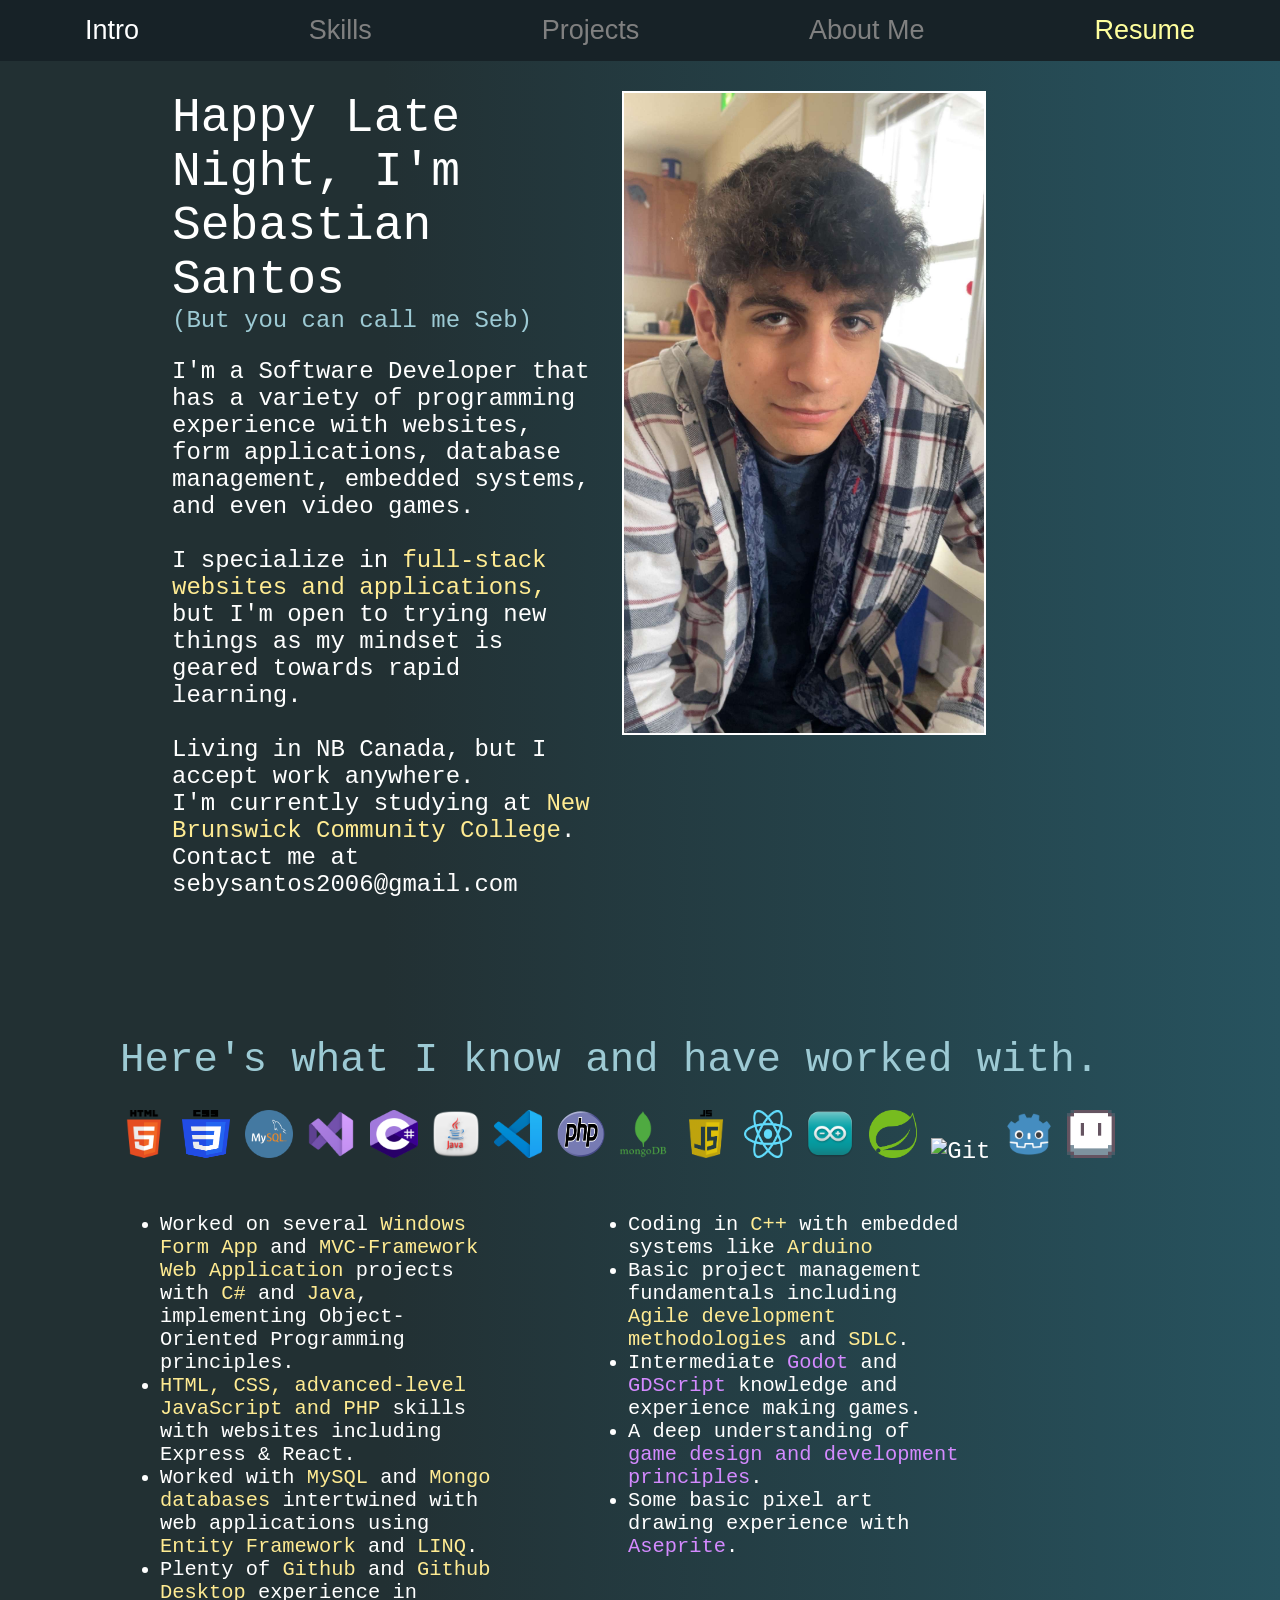
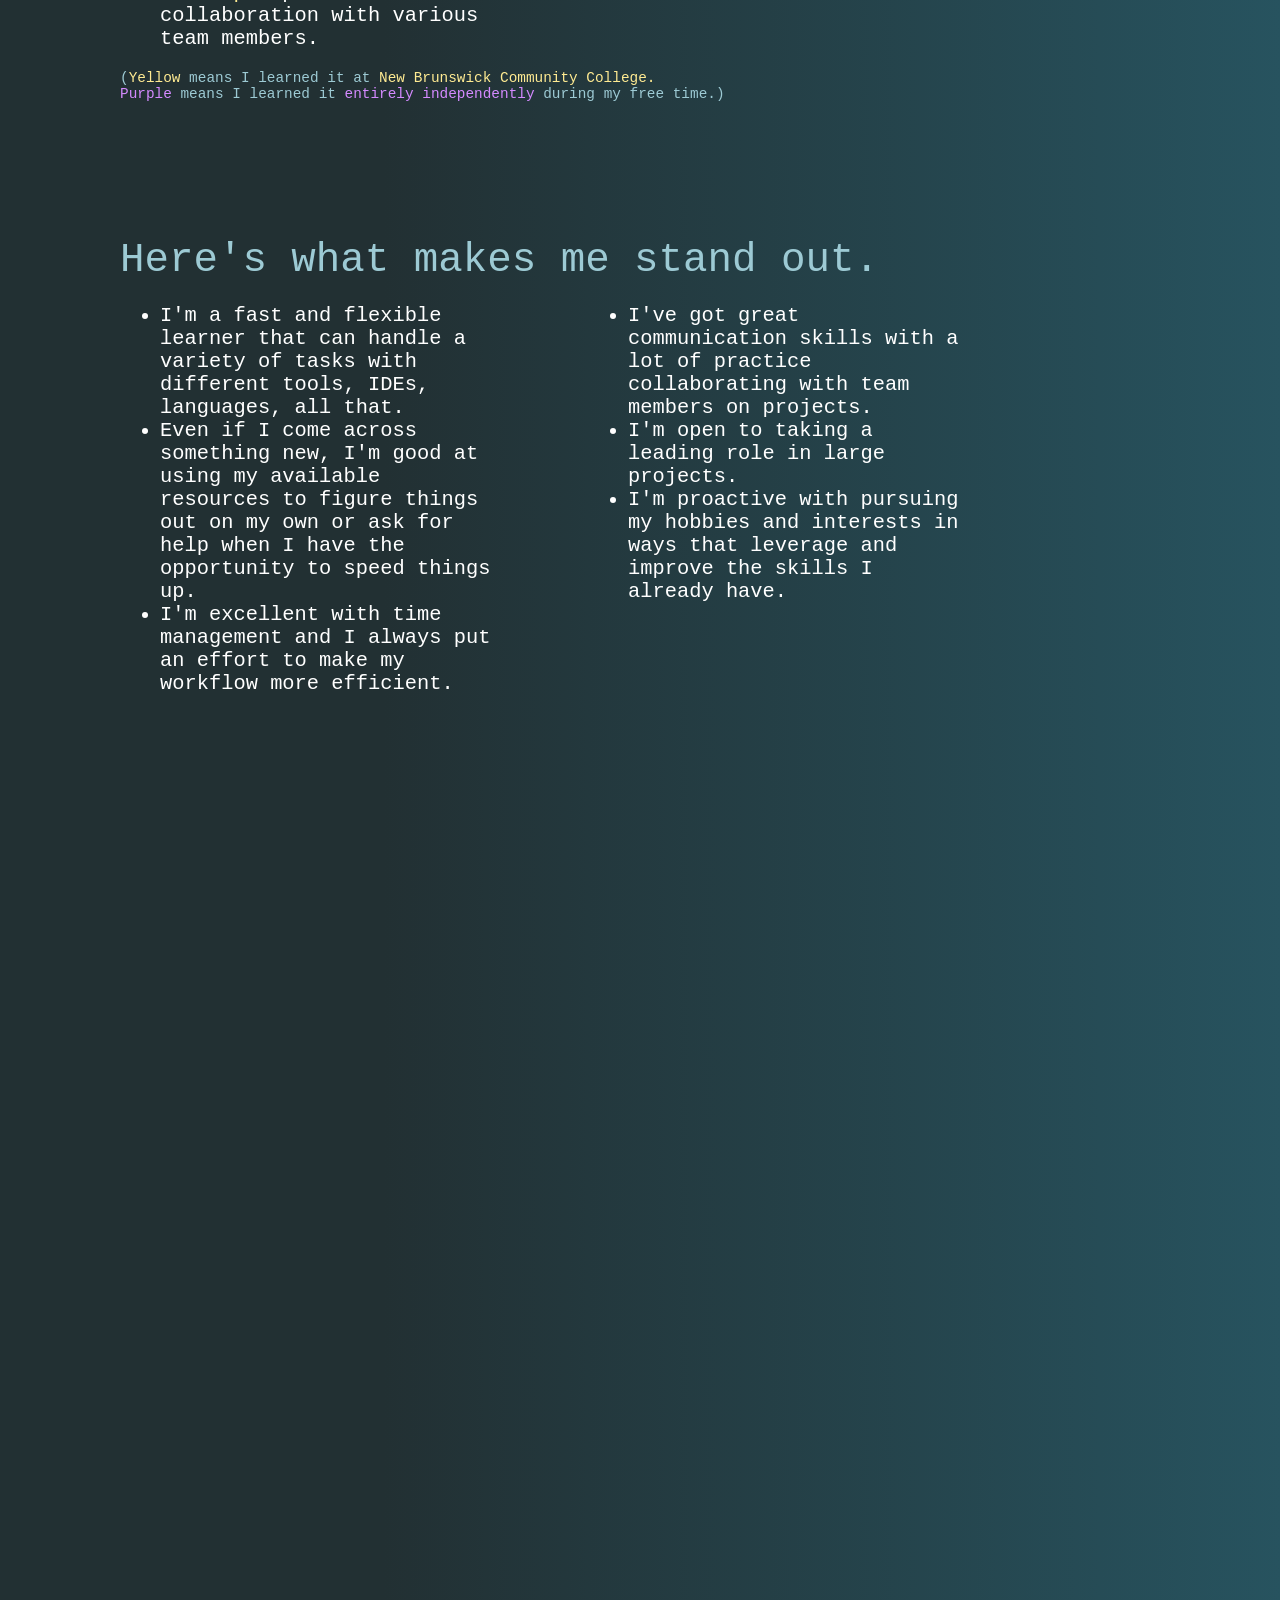
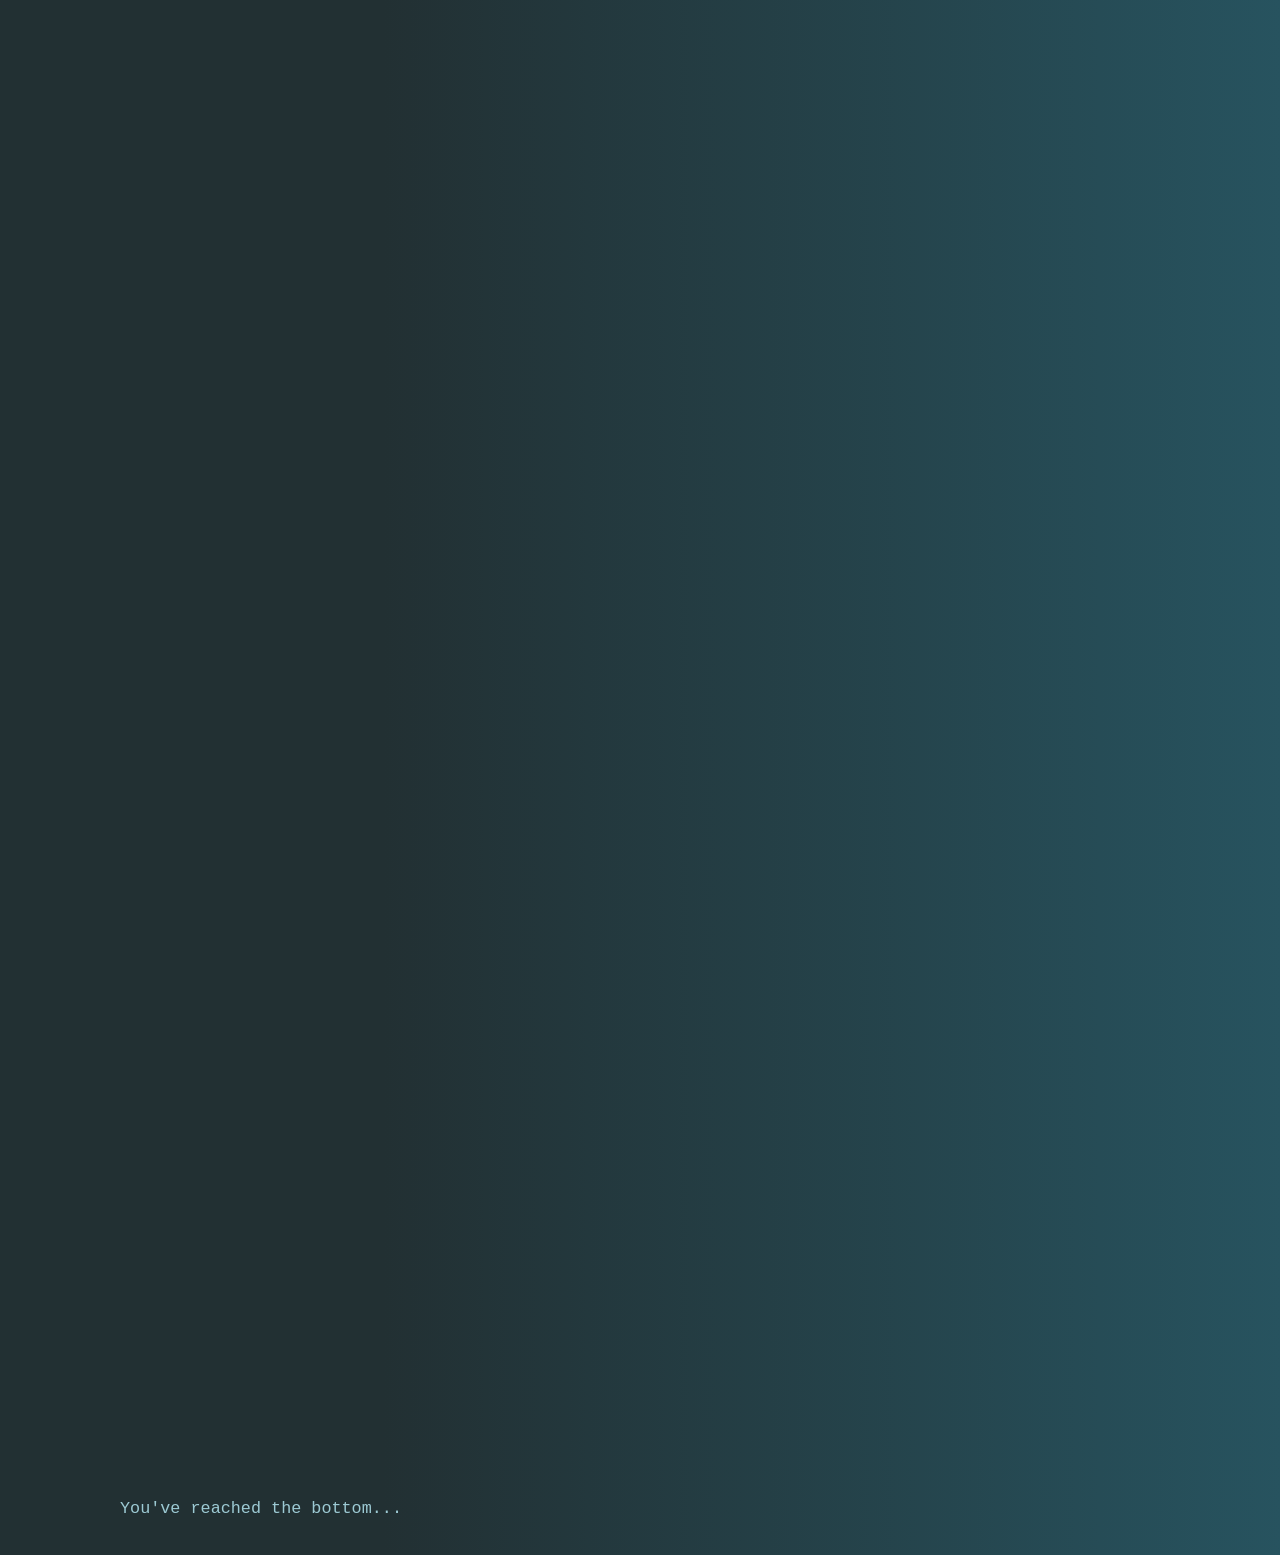
==== commit ba291f1c: "Updated resume" ====
--- a/index.html
+++ b/index.html
@@ -17,7 +17,7 @@
             <a href="#jump2" class="tab tab2">Skills</a>
             <a href="#jump3" class="tab tab3">Projects </a>
             <a href="#jump4" class="tab tab4">About Me </a>
-            <a href="SebastianSantosResume2025.pdf" target="_blank" class="tab" id="selectedResume">Resume</a>
+            <a href="SebastianSantosResume2026.pdf" target="_blank" class="tab" id="selectedResume">Resume</a>
         </div>
     </div>
     <div class="main">
@@ -234,6 +234,7 @@
         <!-- ABOUT ME PAGE ABOUT ME PAGE ABOUT ME PAGE ABOUT ME PAGE -->
         <div class="page aboutmePage hidden">
             <br id="jump4"><br><br>
+            <div class="skills1">A bit more about me.</div><br>
             <div class="aboutme">
                 <div class="leftAlign">
                     <div class="intro5">What got me into programming?</div>
@@ -279,6 +280,7 @@
                 </div>
             </div>
         </div>
+        <p class="intro6">You've reached the bottom...</p>
     </div>
 </body>
 
--- a/styles.css
+++ b/styles.css
@@ -261,6 +261,7 @@
     column-gap: 2%;
     margin-left: 2%;
     margin-right: 2%;
+    margin-bottom: 15%;
     row-gap: 30px;
     font-size: 0.8em;
 }
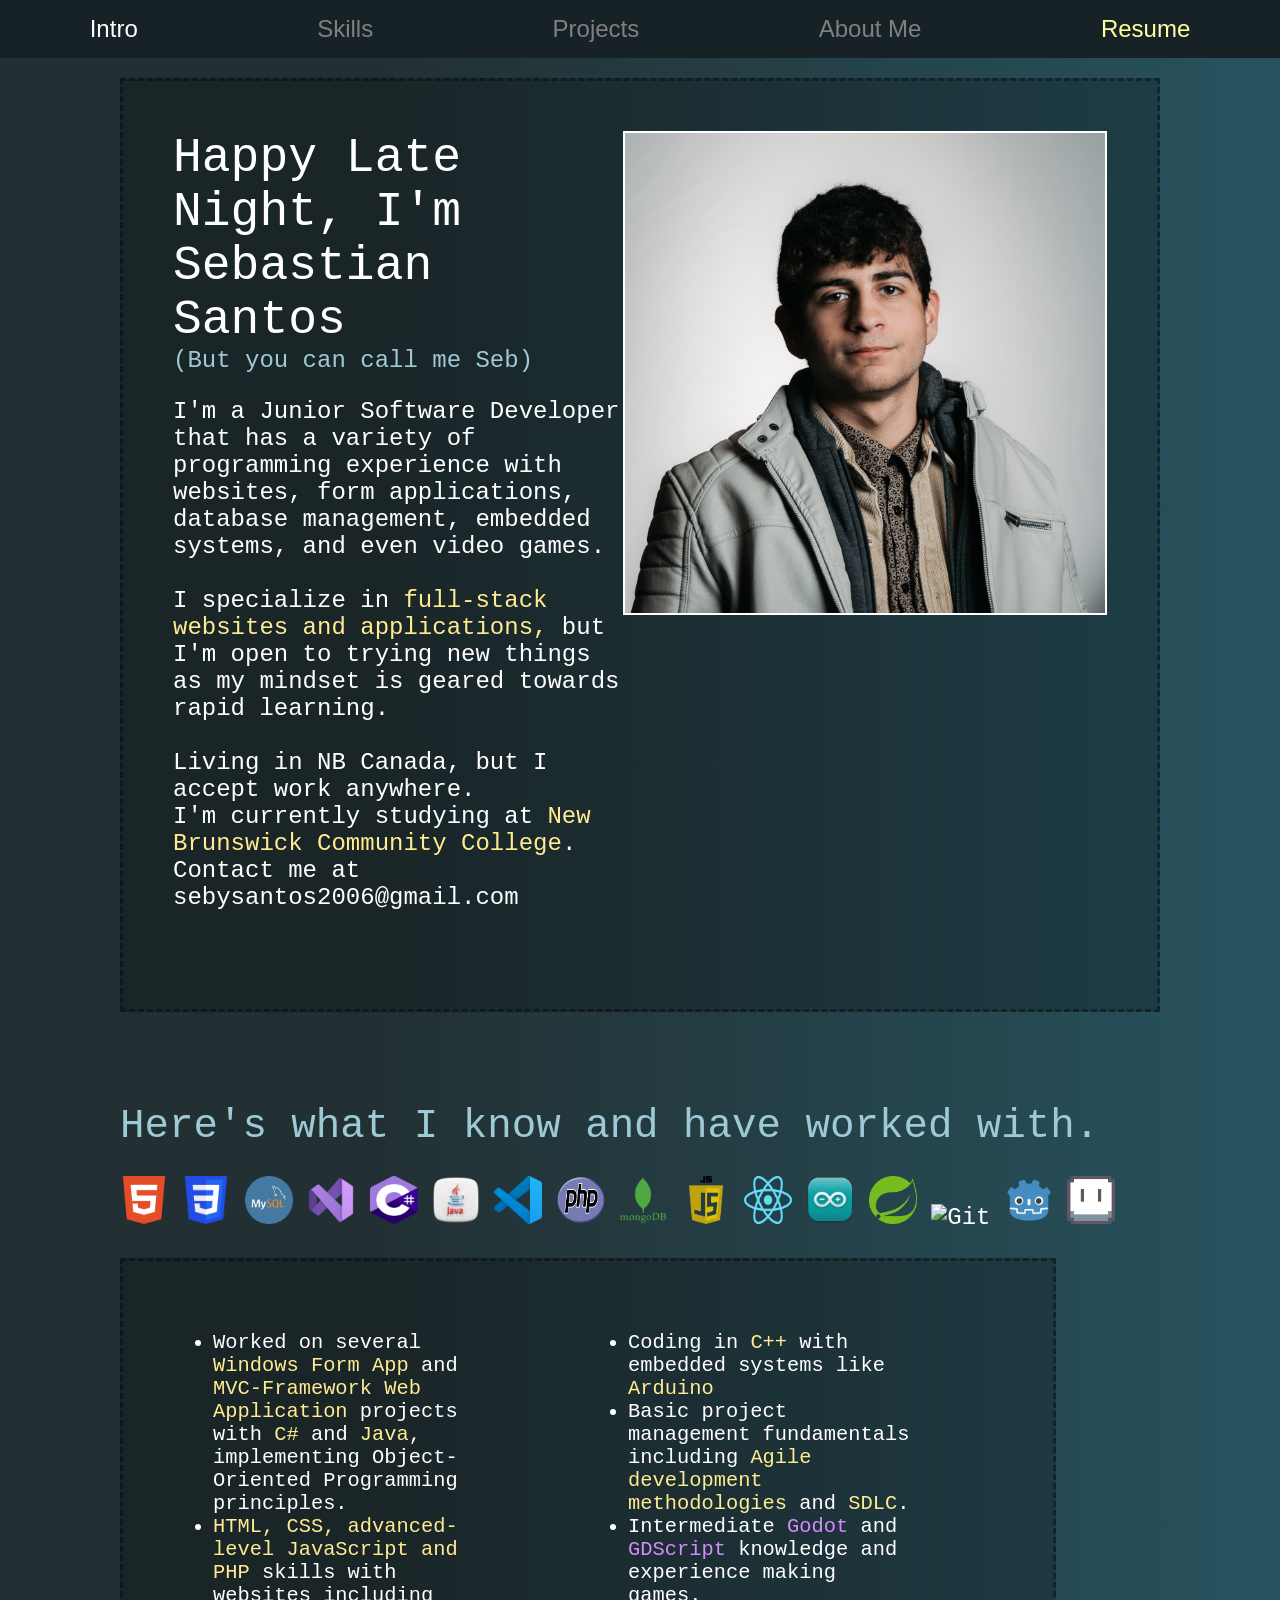
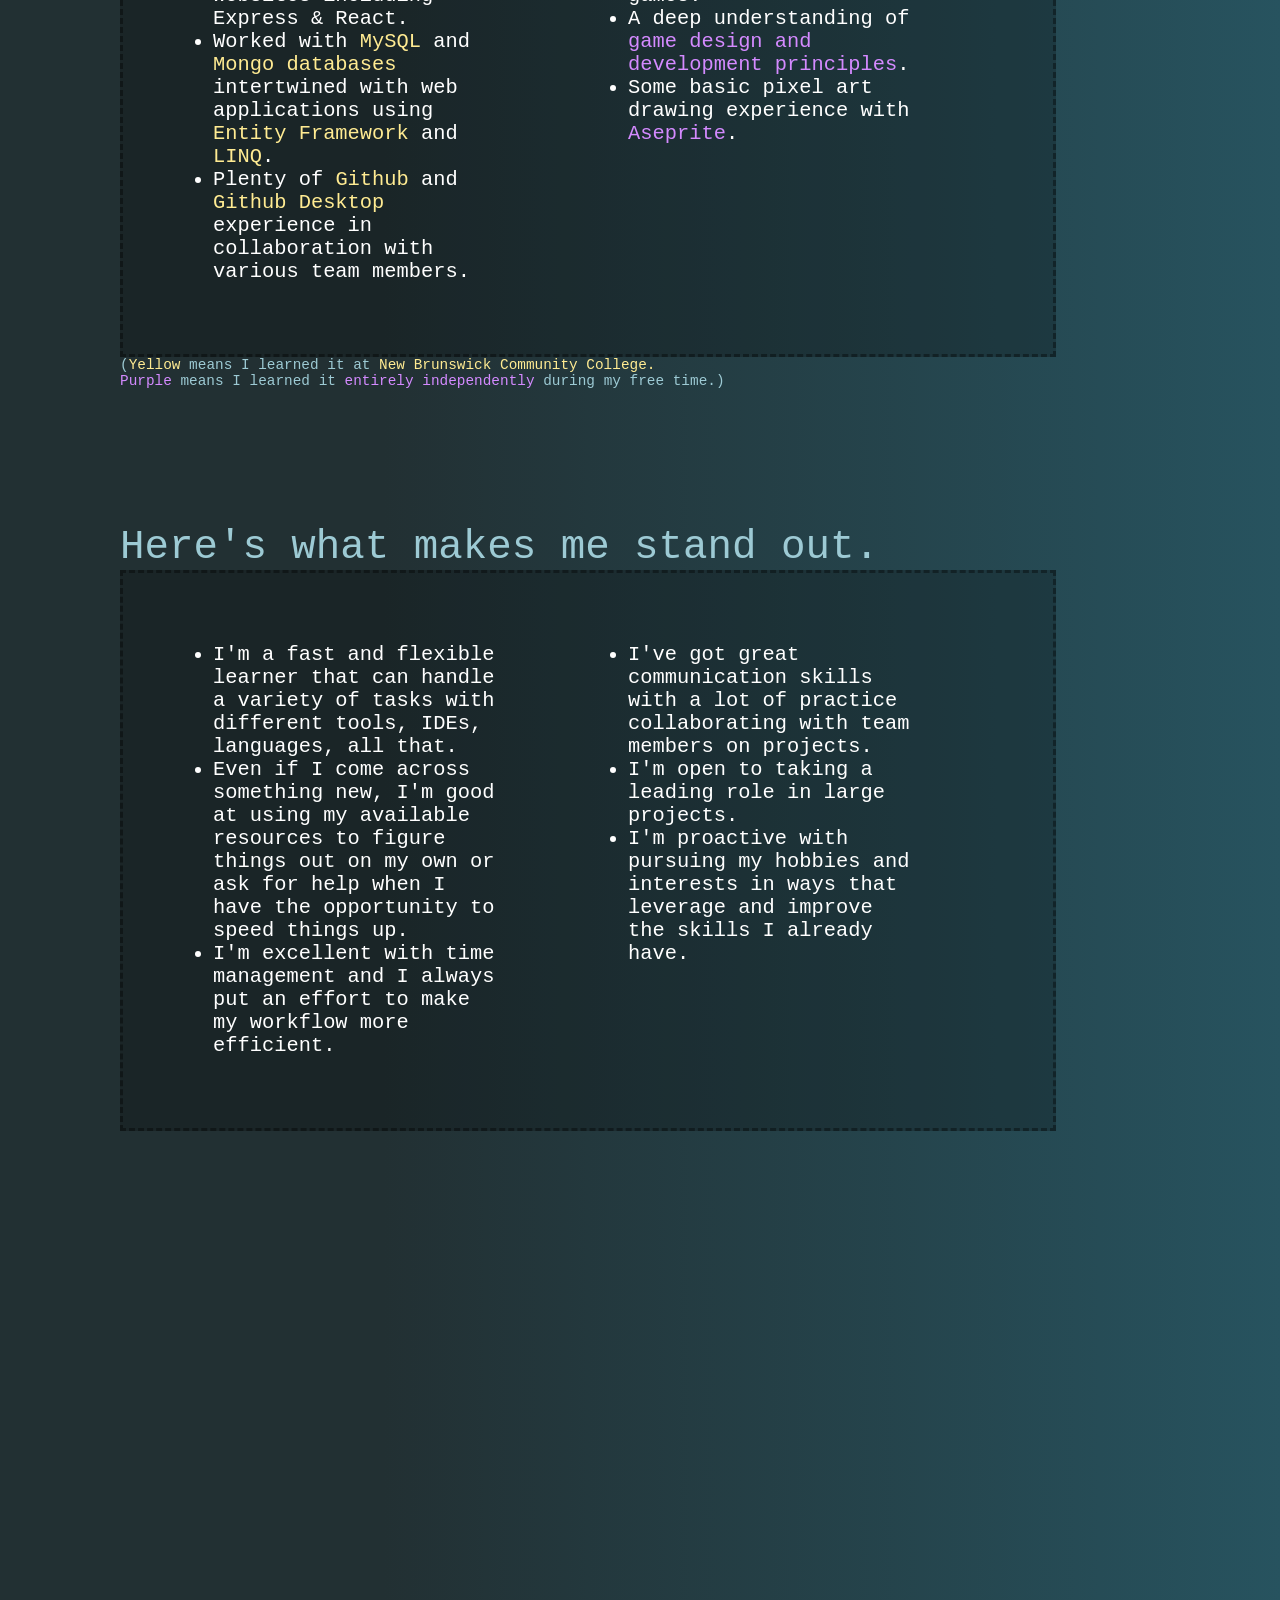
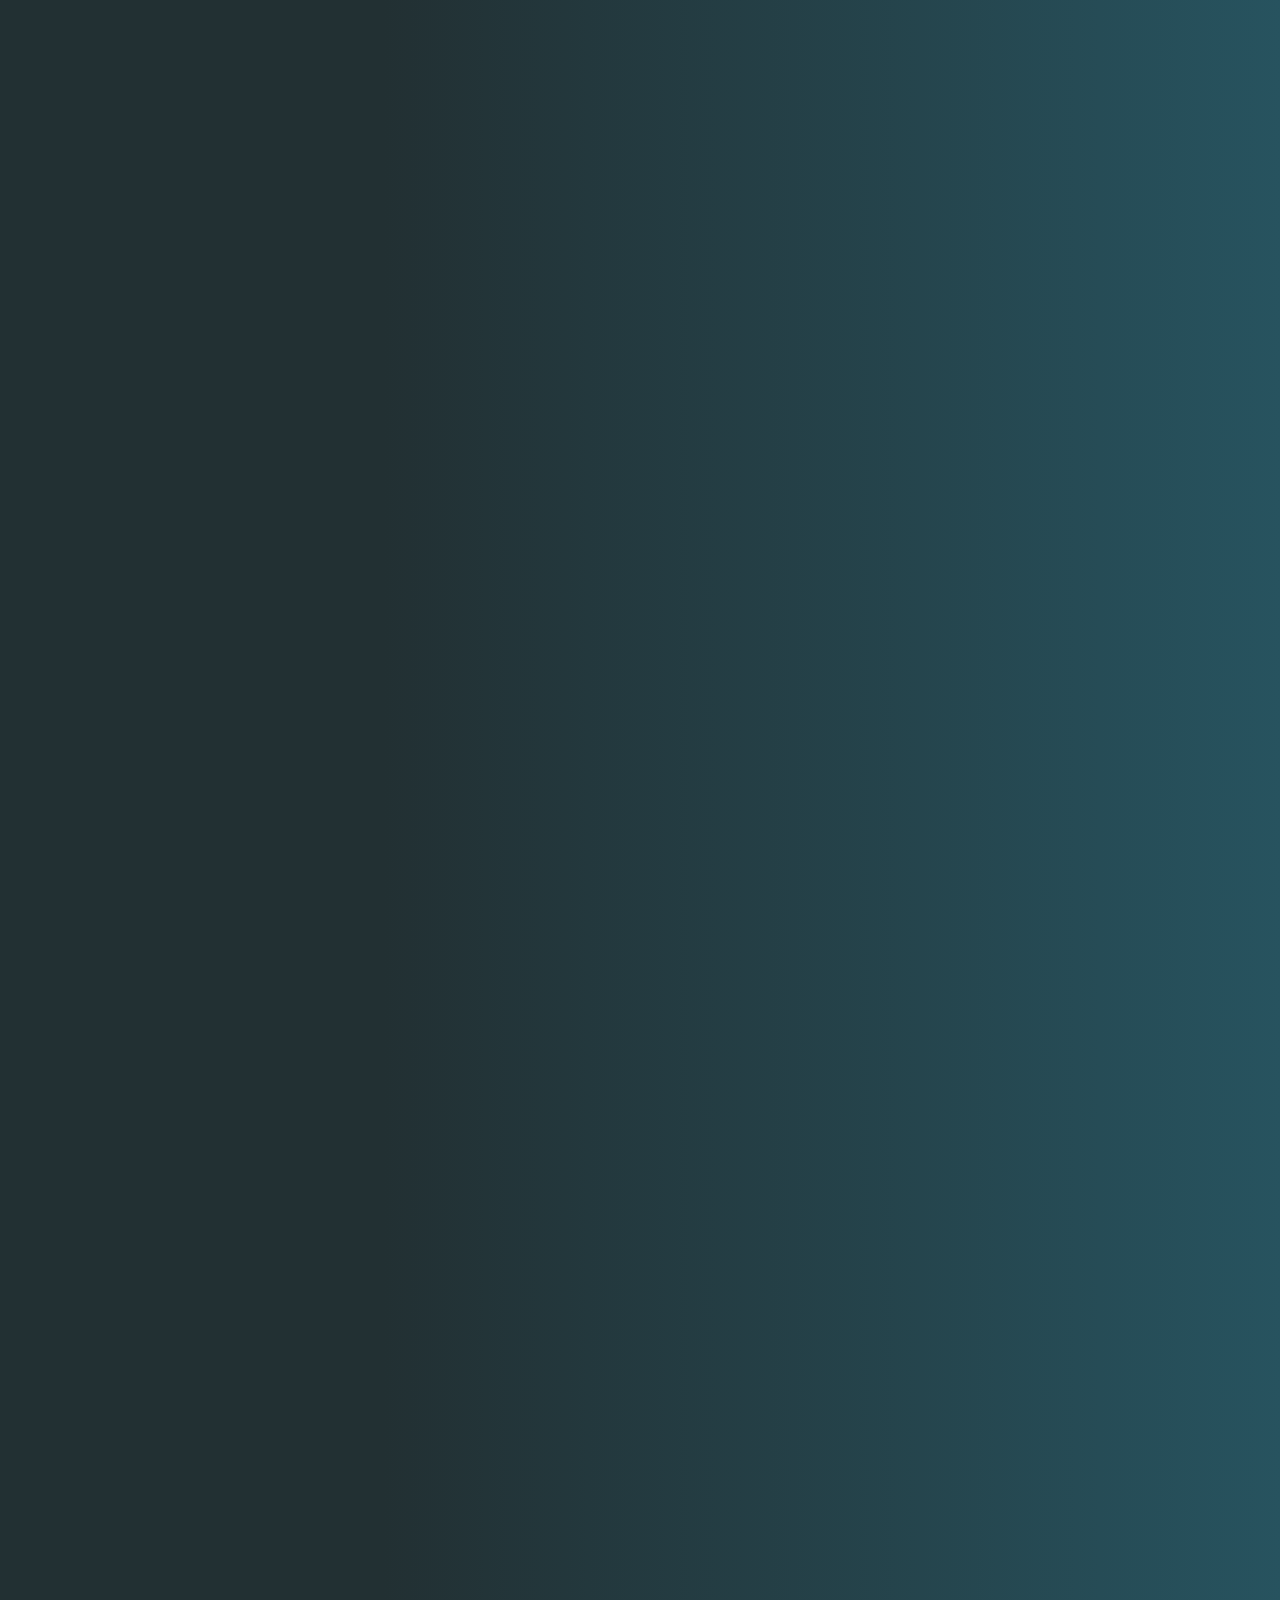
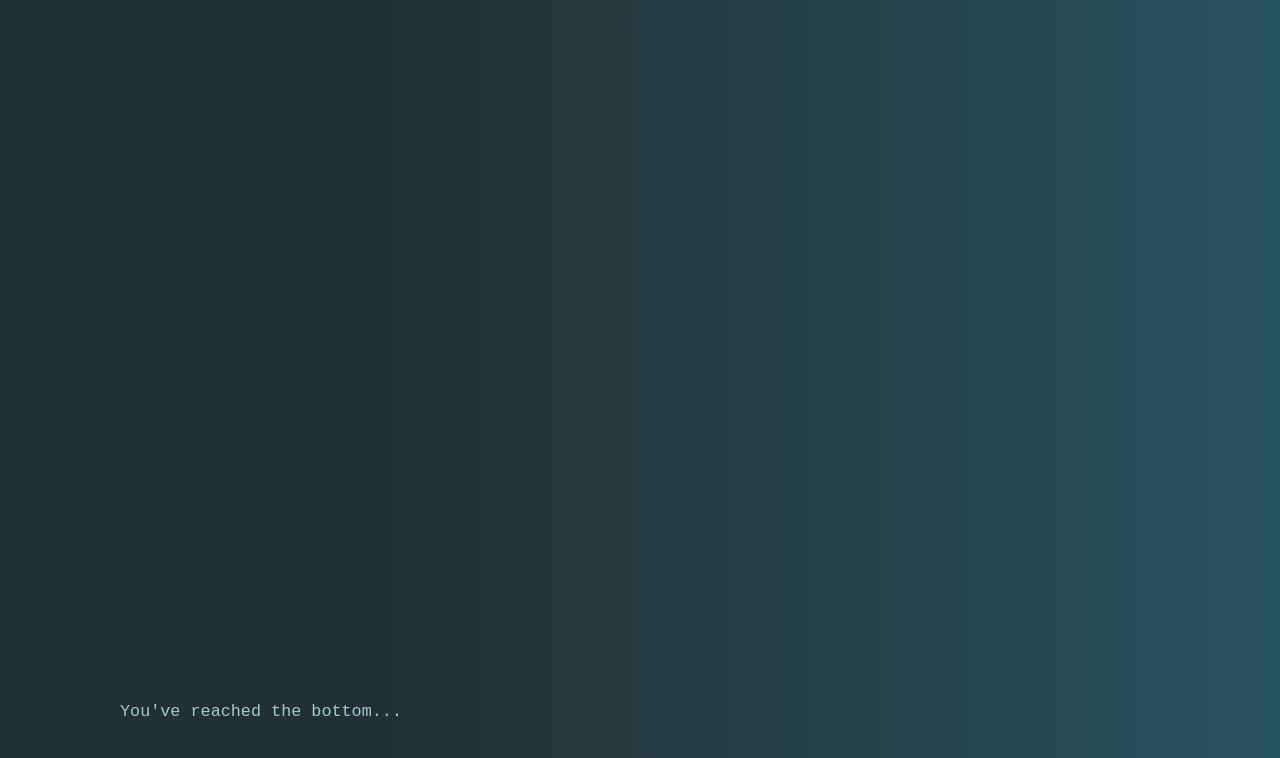
==== commit 0a26c933: "New design WIP" ====
--- a/index.html
+++ b/index.html
@@ -1,10 +1,16 @@
 <!DOCTYPE html>
-<html lang="en">
-
+<html lang="en" prefix="og: https://ogp.me/ns#">
 <head>
     <meta charset="UTF-8">
     <meta name="viewport" content="width=device-width, initial-scale=1.0">
     <title>Sebastian Santos</title>
+    <!-- Open Graph Protocol tags -->
+    <meta property="og:title" content="Sebastian Santos">
+    <meta property="og:site_name" content="Sebastian Santos' Portfolio">
+    <meta property="og:url" content="sebpersononline.github.io">
+    <meta property="og:description" content="Software Development student">
+    <meta property="og:type" content="profile">
+    <meta property="og:image" content="images/me.jpg">
     <link rel="stylesheet" type="text/css" href="styles.css">
     <script src="script.js"></script>
 </head>
@@ -30,7 +36,7 @@
                         <p id="intro3">(But you can call me Seb)</p>
                     </div>
                     <p>
-                        I'm a Software Developer that has a variety of programming experience with websites,
+                        I'm a Junior Software Developer that has a variety of programming experience with websites,
                         form applications, database management, embedded systems, and even video games.<br>
                         <br>
                         I specialize in <span class="intro4">full-stack websites and applications,</span>
@@ -45,7 +51,7 @@
                     </p>
                 </div>
                 <div class="centerAlign">
-                    <img src="images/me2.jpg" alt="A decent photo of me!" id="me">
+                    <img src="images/me.jpg" alt="Me!" id="me">
                 </div>
                 <div class="leftAlign hidewhenSmall">
                     <!-- <a class="button" href="#jump3">Take a look at my projects here.</a> -->
--- a/styles.css
+++ b/styles.css
@@ -6,6 +6,12 @@
     background: linear-gradient(90deg, rgba(34, 48, 51, 1) 0%, rgba(34, 48, 51, 1) 30%, rgb(39, 83, 95) 100%);
     font-family:'Courier New', Courier, monospace;
     image-rendering: -webkit-optimize-contrast;
+}
+
+.intro, .skills, .aboutme, .projects {
+    border: dashed rgba(0, 0, 0, 0.363);
+    background-color: rgba(0, 0, 0, 0.226);
+    padding: 50px;
 }
 
 a {
@@ -36,7 +42,7 @@
     
     background-color: rgb(23, 34, 39);
     /* padding: 5px; */
-    font-size: 2.25em;
+    font-size: 2em;
 
     position: sticky;
     top: 0px;
@@ -89,10 +95,8 @@
 
 .intro {
     display: grid;
-    grid-template-columns: 45% 45%;
-    margin-left: 5%;
-    margin-right: 5%;
-    margin-top: 1%;
+    justify-content: space-evenly;
+    grid-template-columns: 1.5fr 1fr;
 }
 
 #intro1 {
@@ -151,8 +155,8 @@
 }
 
 #me {
-    height: fit-content;
-    width: 15em;
+    width: 20em;
+    height: 20em;
 }
 
 
@@ -276,8 +280,8 @@
         padding-right: 15px;
     }
     #me {
-        width: 14em;
-        height: 25em;
+        /* width: 14em;
+        height: 25em; */
     }
 }
 @media screen and (max-width: 1152px) {
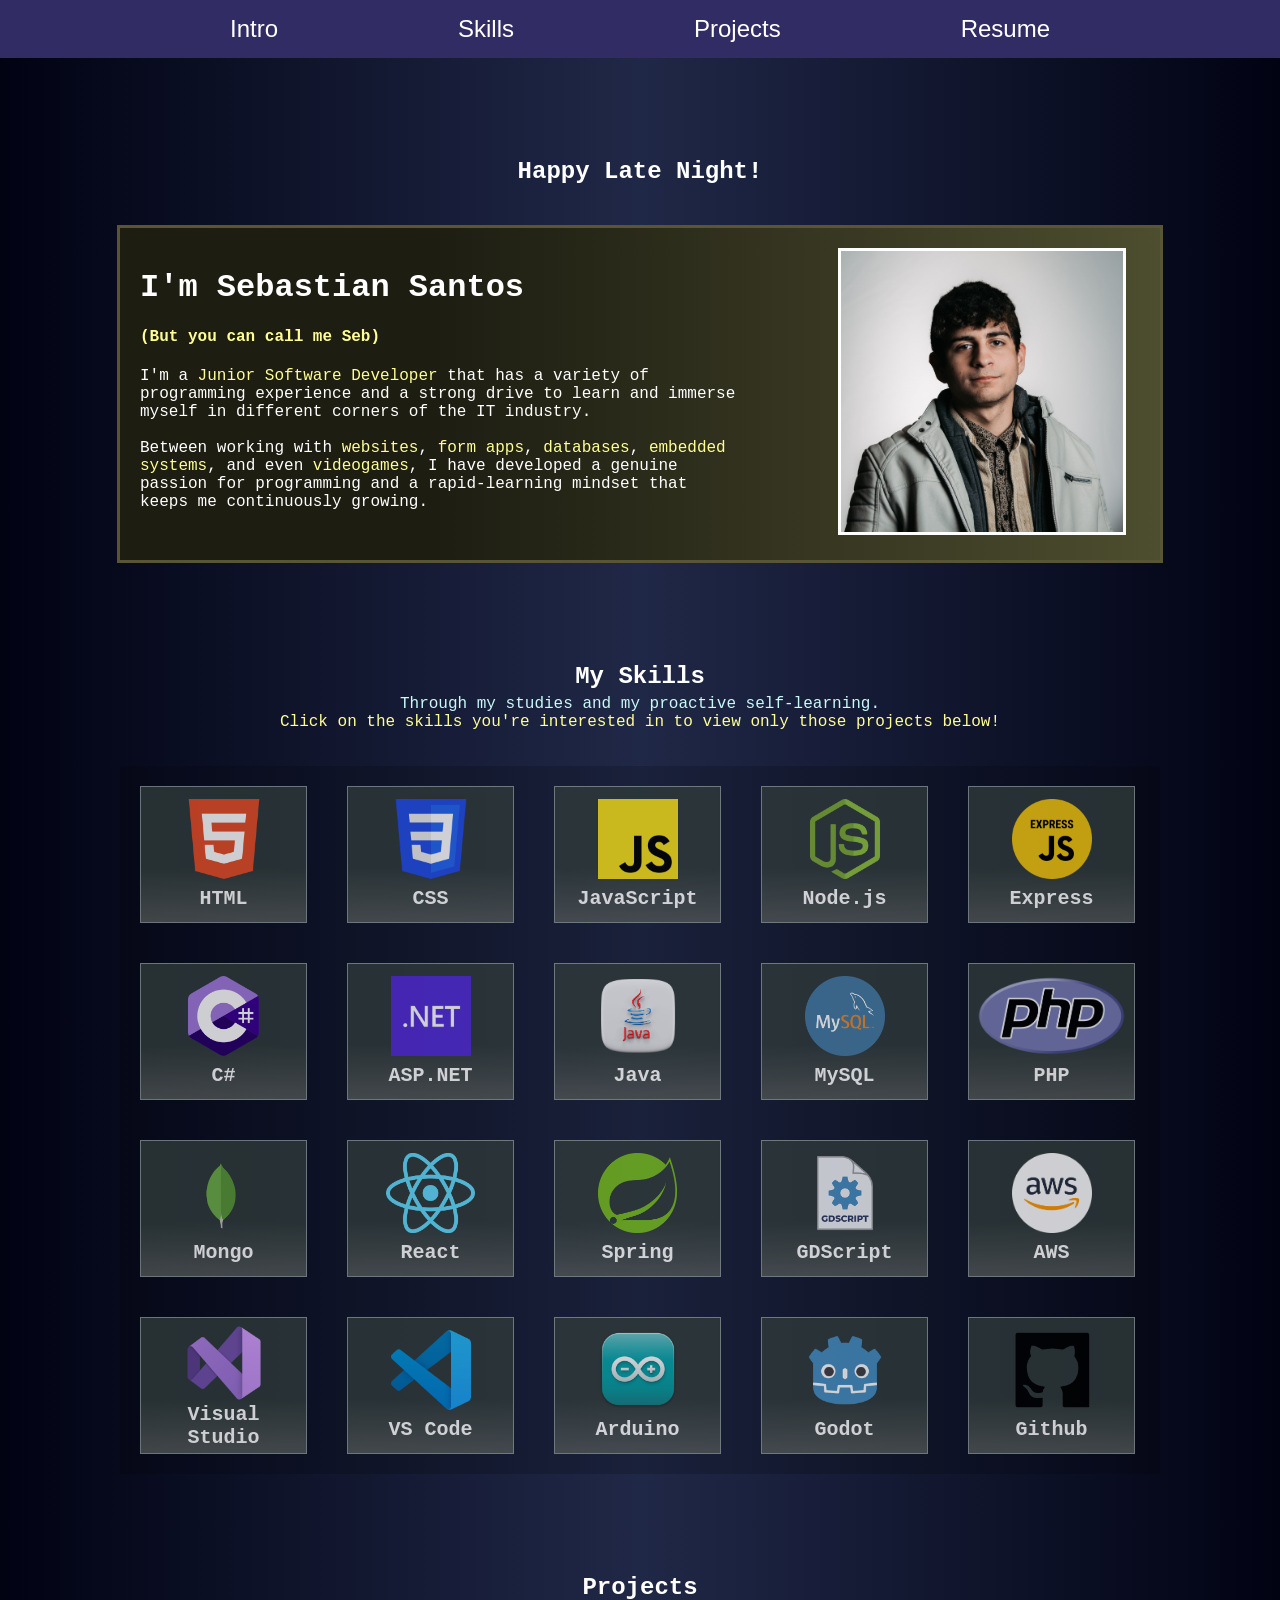
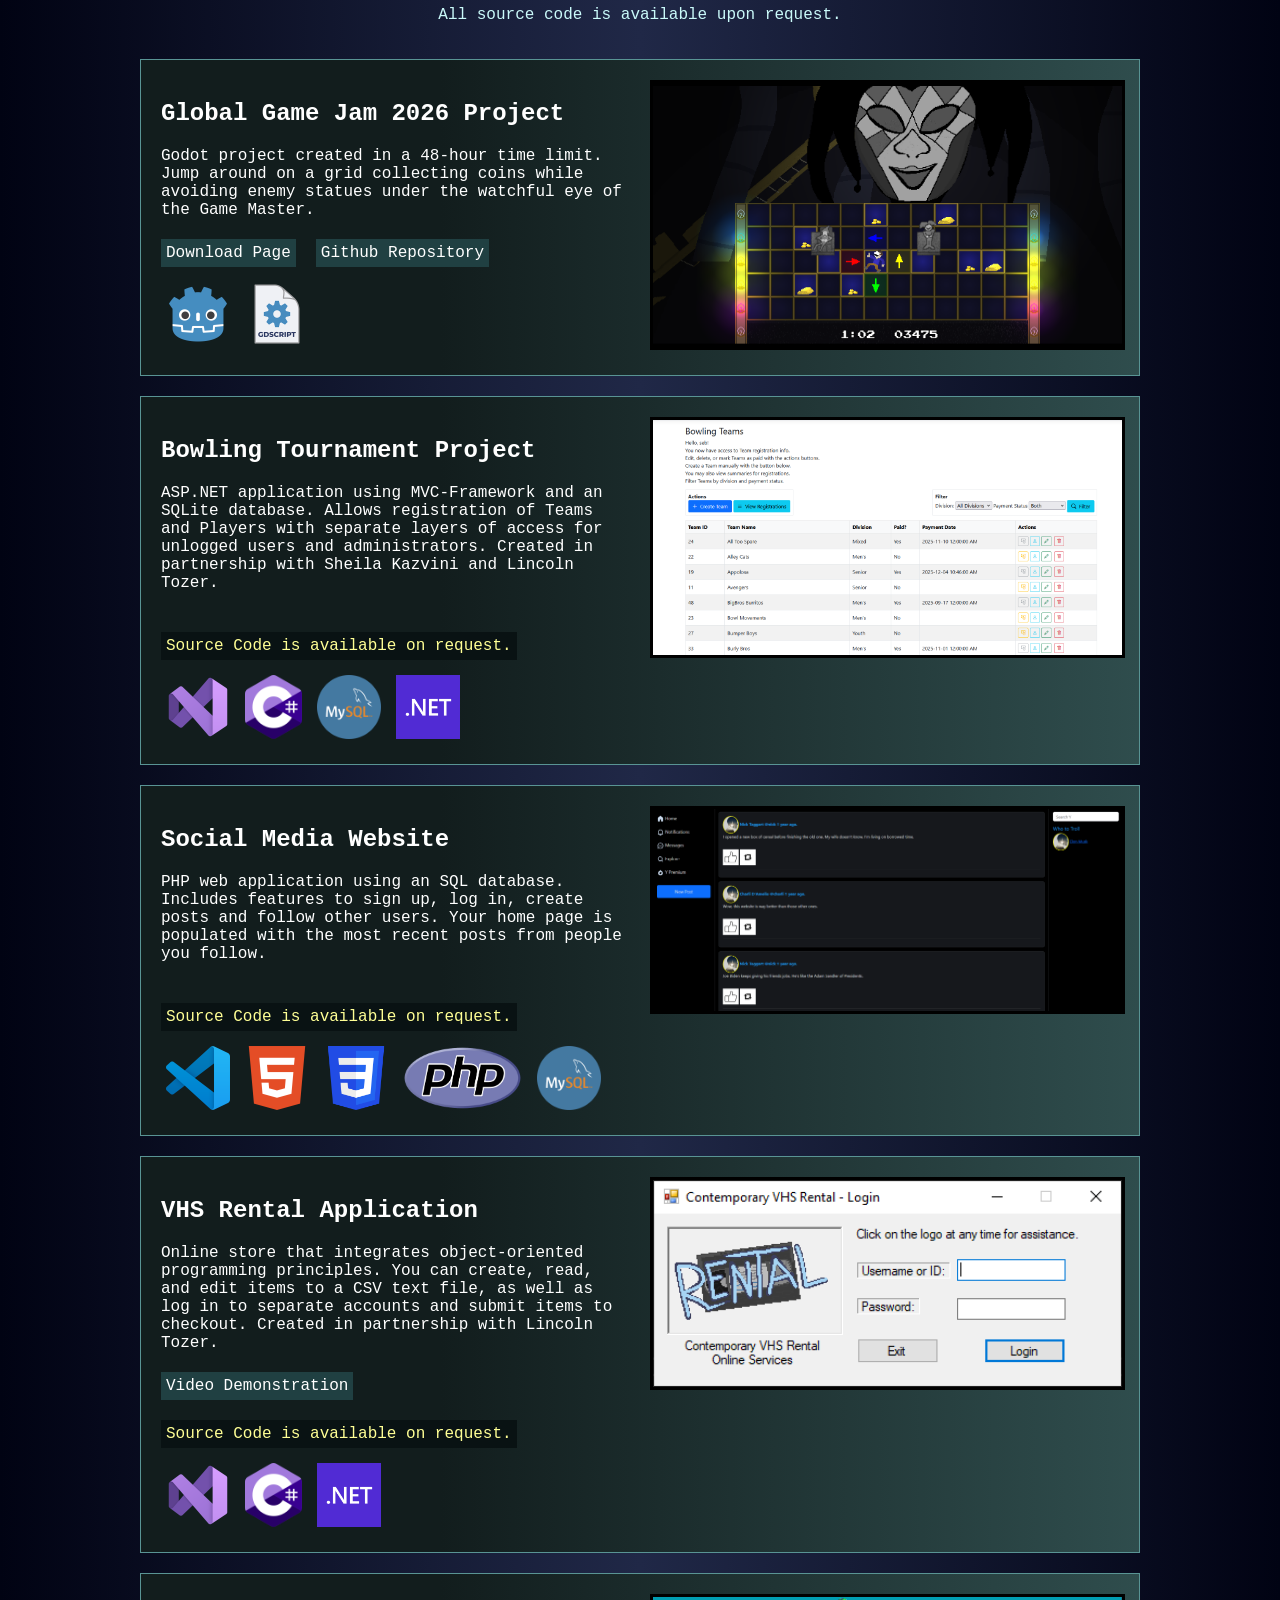
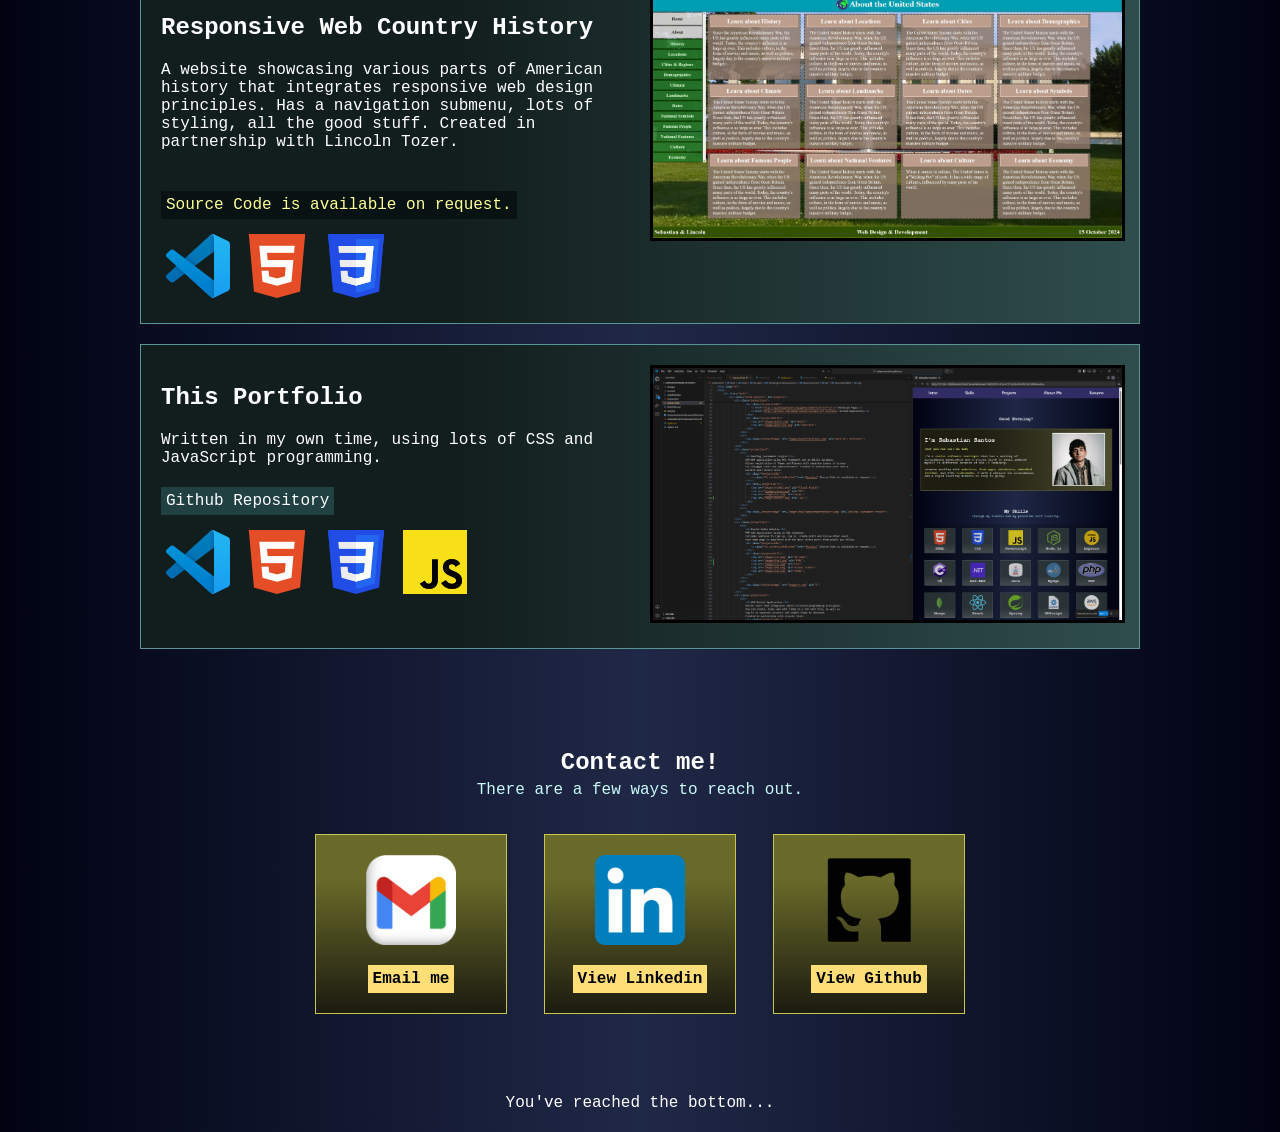
==== commit 6242ed80: "main page now" ====
--- a/index.html
+++ b/index.html
@@ -1,5 +1,5 @@
 <!DOCTYPE html>
-<html lang="en" prefix="og: https://ogp.me/ns#">
+<html lang="en">
 <head>
     <meta charset="UTF-8">
     <meta name="viewport" content="width=device-width, initial-scale=1.0">
@@ -14,280 +14,93 @@
     <link rel="stylesheet" type="text/css" href="styles.css">
     <script src="script.js"></script>
 </head>
-
 <body>
-    <div id="jump1"><!-- Top of the page! --></div>
     <div class="header">
         <div class="headerflex">
-            <a href="#jump1" class="tab tab1 selected">Intro</a>
-            <a href="#jump2" class="tab tab2">Skills</a>
-            <a href="#jump3" class="tab tab3">Projects </a>
-            <a href="#jump4" class="tab tab4">About Me </a>
-            <a href="SebastianSantosResume2026.pdf" target="_blank" class="tab" id="selectedResume">Resume</a>
+            <a href="#introJump" class="tab tab1 selected">Intro</a>
+            <a href="#skillsJump" class="tab tab2">Skills</a>
+            <a href="#projectsJump" class="tab tab3">Projects </a>
+            <!-- <a href="#aboutme" class="tab tab4">About Me </a> -->
+            <a href="SebastianSantosResume2026.pdf" target="_blank" class="tab">Resume</a>
         </div>
     </div>
-    <div class="main">
-        <!-- INTRO PAGE INTRO PAGE INTRO PAGE INTRO PAGE -->
-        <div class="page introPage">
-            <div class="intro">
-                <div class="leftAlign">
-                    <div id="intro1">
-                        <span id="intro2"></span>, I'm<br>Sebastian Santos
-                        <p id="intro3">(But you can call me Seb)</p>
+    <div class="main" id="introJump">
+        <div class="title1 block">
+            <h2 id="timeOfDay">__________</h2>
+        </div>
+        <div class="block intro">
+            <div>
+            <h1>I'm Sebastian Santos</h1>
+            <h4 class="hl">(But you can call me Seb)</h4>
+            <p>
+                I'm a <span class="hl">Junior Software Developer</span> that has a variety of
+                programming experience and a strong drive to learn and
+                immerse myself in different corners of the IT industry.<br><br>
+                Between working with <span class="hl">websites</span>, <span class="hl">form apps</span>,
+                <span class="hl">databases</span>, <span class="hl">embedded systems</span>, and even
+                <span class="hl">videogames</span>, I have developed a genuine passion for programming and a rapid-learning
+                mindset that keeps me continuously growing.
+            </p>
+            </div>
+            <div><img id="me" src="images/me.jpg" alt="Me!"></div>
+        </div>
+        <div class="title2 block">
+            <h2>My Skills</h2>
+            <div>Through my studies and my proactive self-learning.<br><span class="hl">Click on the skills you're interested in to view only those projects below!</span></div>
+        </div>
+        <div class="block skills" id="skillsJump">
+        </div>
+        <div class="title3 block">
+            <h2>Projects</h2>
+            <div>All source code is available upon request.</div>
+        </div>
+        <div class="block projects" id="projectsJump">
+            <!-- <div class="projectCard">
+                <div>
+                    <h2>Global Game Jam 2026 Project</h2>
+                    Godot project created in a 48-hour time limit.
+                    Jump around on a grid collecting coins while
+                    avoiding enemy statues under the watchful eye of
+                    the Game Master.
+                    <div class="projectLinks">
+                        <a href="https://globalgamejam.org/games/2026/back-buffoon-5">Download Page</a>
+                        <a href="https://github.com/sebpersononline/back-off-buffoons">Github Repository</a>
                     </div>
-                    <p>
-                        I'm a Junior Software Developer that has a variety of programming experience with websites,
-                        form applications, database management, embedded systems, and even video games.<br>
-                        <br>
-                        I specialize in <span class="intro4">full-stack websites and applications,</span>
-                        but I'm open to trying new things as my mindset is geared towards rapid learning.
-                        <br><br>
-                        <!-- <span class="intro4">Scroll down</span> to see what I've worked on, or use the
-                        <span class="intro4">navigation bar</span> at the top to skip to other sections. -->
-                        Living in NB Canada, but I accept work anywhere.<br>
-                        I'm currently studying at <span class="intro4">New Brunswick Community College</span>.<br>
-                        Contact me at
-                        sebysantos2006@gmail.com<br>
-                    </p>
+                    <div class="projectSkills">
+                        <img src="images/godot.png" alt="Godot">
+                        <img src="images/gdscript.png" alt="GDScript">
+                    </div>
                 </div>
-                <div class="centerAlign">
-                    <img src="images/me.jpg" alt="Me!" id="me">
+                <div>
+                    <img class="projectImage" src="images/backoffbuffoons.png" alt="Back Off, Buffoons!">
                 </div>
-                <div class="leftAlign hidewhenSmall">
-                    <!-- <a class="button" href="#jump3">Take a look at my projects here.</a> -->
-                </div>
-                <div class="centerAlign">
-                    <p>
-                        <!-- Living in NB Canada<br>
-                        Studying at <span class="intro4">New Brunswick Community College</span><br>
-                        Contact me at
-                        sebysantos2006@gmail.com<br> -->
-                    </p>
-                </div>
+            </div> -->
+        </div>
+        <div class="title4 block">
+            <h2>Contact me!</h2>
+            <div>There are a few ways to reach out.</div>
+        </div>
+        <div class="block contacts" id="contact">
+            <div class="contactCard">
+                <img src="images/gmail.png" alt="Gmail">
+                <a href="mailto:sebysantos2006@gmail.com">Email me</a>
+            </div>
+            <div class="contactCard">
+                <img src="images/linkedin.png" alt="Linkedin">
+                <a href="https://www.linkedin.com/in/sebastian-leonardo-santos/">View Linkedin</a>
+            </div>
+            <div class="contactCard">
+                <img src="images/git.png" alt="Github">
+                <a href="https://github.com/sebpersononline">View Github</a>
             </div>
         </div>
-        <!-- SKILLS PAGE SKILLS PAGE SKILLS PAGE SKILLS PAGE -->
-        <div class="page skillsPage hidden">
-            <br id="jump2"><br><br>
-            <div class="skills1">
-                Here's what I know and have worked with.
-            </div>
-            <div class="allLogos">
-                <br>
-                <div class="allLogos">
-                <img class="logo" src="images/html.png" alt="HTML">
-                <img class="logo" src="images/css.png" alt="CSS">
-                <img class="logo" src="images/sql.png" alt="SQL">
-                <img class="logo" src="images/vs2022.png" alt="VS2022">
-                <img class="logo" src="images/csharp.png" alt="C#">
-                <img class="logo" src="images/java.png" alt="Java">
-                <img class="logo" src="images/vsc.png" alt="VSC">
-                <img class="logo" src="images/php.png" alt="PHP">
-                <img class="logo" src="images/mongo.png" alt="Mongo">
-                <img class="logo" src="images/js.png" alt="JS">
-                <img class="logo" src="images/react.png" alt="React">
-                <img class="logo" src="images/arduino.png" alt="Arduino">
-                <img class="logo" src="images/spring.png" alt="Spring">
-                <img class="logo" src="images/git.png" alt="Git">
-                <img class="logo" src="images/godot.png" alt="Godot">
-                <img class="logo" src="images/aseprite.png" alt="Aseprite">
-                <br><br>
-            </div>
-            <div class="skills">
-                <div>
-                    <ul>
-                        <li>Worked on several <span class="skills2">Windows Form App</span> and <span class="skills2">MVC-Framework Web Application</span> projects with
-                                <span class="skills2">C#</span> and <span class="skills2">Java</span>, implementing Object-Oriented Programming principles.</li>
-                        <li><span class="skills2">HTML, CSS, advanced-level JavaScript and PHP</span> skills with websites including Express &amp; React.</li>
-                        <li>Worked with <span class="skills2">MySQL</span> and <span class="skills2">Mongo
-                                databases</span> intertwined with web applications using <span class="skills2">Entity Framework</span>
-                            and <span class="skills2">LINQ</span>.</li>
-                        <li>Plenty of <span class="skills2">Github</span> and <span class="skills2">Github Desktop</span>
-                            experience in collaboration with various team members.</li>
-                    </ul>
-                </div>
-                <div>
-                    <ul>
-                        <li>Coding in <span class="skills2">C++</span> with embedded systems like <span class="skills2">Arduino</span></li>
-                        <li>Basic project management fundamentals including <span class="skills2">Agile development
-                                methodologies</span> and <span class="skills2">SDLC</span>.</li>
-                        <li>Intermediate <span class="skills4">Godot</span> and <span class="skills4">GDScript</span>
-                            knowledge and experience making games.</li>
-                        <li>A deep understanding of <span class="skills4">game design and development principles</span>.
-                        </li>
-                        <li>Some basic pixel art drawing experience with <span class="skills4">Aseprite</span>.</li>
-                    </ul>
-                </div>
-            </div>
-            <div id="skills6">
-                (<span class="skills2">Yellow</span>
-                means I learned it at <span class="skills2">New Brunswick Community College.</span>
-                <br>
-                <span class="skills4">Purple</span> means I learned it <span class="skills4">
-                entirely independently</span> during my free time.)
-            </div>
-            </div>
-            <br><br><br><br><br>
-            <div class="skills1">
-                Here's what makes me stand out.
-            </div>
-            <div class="skills">
-                <div>
-                    <ul>
-                        <li>
-                            I'm a fast and flexible learner that can handle a variety of tasks with
-                            different tools, IDEs, languages, all that.
-                        </li>
-                        <li>
-                            Even if I come across something new, I'm good at using my available resources
-                            to figure things out on my own or ask for help when I have the opportunity to
-                            speed things up.
-                        </li>
-                        <li>
-                            I'm excellent with time management and I always put an effort to make my
-                            workflow more efficient.
-                        </li>
-                    </ul>
-                </div>
-                <div>
-                    <ul>
-                        <li>
-                            I've got great communication skills with a lot of practice collaborating with
-                            team members on projects.
-                        </li>
-                        <li>
-                            I'm open to taking a leading role in large projects.
-                        </li>
-                        <li>
-                            I'm proactive with pursuing my hobbies and interests in ways that leverage and improve
-                            the skills I already have.
-                        </li>
-                    </ul>
-                </div>
-            </div>
+        <div class="title5">
+            You've reached the bottom...
         </div>
-        <!-- PROJECTS PAGE PROJECTS PAGE PROJECTS PAGE PROJECTS PAGE -->
-        <div class="page projectsPage hidden">
-            <br id="jump3"><br><br>
-            <div class="skills1">Here's where I brought it all to life.</div><br>
-            All source code is available on request! Just shoot me an email.<br><br>
-            <div class="projects">
-                <div class="project">
-                    <div class="projects3"><u><strong>Bowling Tournament Web Application</strong></u></div>
-                    <span class="projects2">covering MVC Framework, Data Validation, EF Core, Tag Helpers,
-                        Shared Views, Flash Messages, Authentication &amp; Object-Relational Mapping, LINQ</span><br><br>
-                    <img class="logo" src="images/vs2022.png" alt="VS2022">
-                    <img class="logo" src="images/csharp.png" alt="C#">
-                    <img class="logo" src="images/sql.png" alt="SQL">
-                    <p>
-                        Bowling Tournament web application using MVC-Framework.
-                        Allows for registration, editing, and deletion of teams and players with a lot of flexibility.
-                        Connected to an SQL database that contains all of the entities involved.
-                        There are separate layers for non-logged in users and admin users with different permissions.
-                        <br>Created as a school project in partnership with two other classmates.
-                        <br><span class="projects1">Written in C# using Visual Studio 2022 and a MySQL database.</span>
-                    </p>
-                </div>
-                <div class="project">
-                    <div class="projects3"><u><strong>Social Media Website</strong></u></div>
-                    <span class="projects2">covering OOP principles, sessions, classes &amp; entities,
-                        uploading files, connecting to SQL, storing entities in a database, and connecting to a Canada Post Web API</span><br><br>
-                    <img class="logo" src="images/vsc.png" alt="VSC">
-                    <img class="logo" src="images/php.png" alt="PHP">
-                    <img class="logo" src="images/sql.png" alt="SQL">
-                    <p>
-                        Social Media website with features to sign up, log in,
-                        creating posts and following other users. Your home page is populated with
-                        the most recent posts from people you follow. All entities are stored in
-                        an SQL database.
-                        <br>Created as a school project in partnership with two other classmates.
-                        <br><span class="projects1">Written in PHP and uses a MySQL database.</span>
-                    </p>
-                </div>
-                <div class="project">
-                    <div class="projects3"><u><strong>Object-Oriented Rental Application</strong></u></div>
-                    <span class="projects2">covering OOP principles, abstract &amp; static classes, interfaces, multiple windows forms,
-                        saving &amp; reading text files
-                    </span><br><br>
-                    <img class="logo" src="images/vs2022.png" alt="VS2022">
-                    <img class="logo" src="images/csharp.png" alt="C#">
-                    <p>
-                        Contemporary VHS Rental online store that integrates object-oriented programming
-                        principles. You can create, read, and edit items to a CSV text file, as well as log in to
-                        separate accounts and submit items to checkout.
-                        <br>Created as a school project in partnership with another classmate.
-                        <br><span class="projects1">Programmed in C# using Visual Studio 2022 and Windows Form Apps.</span>
-                        <!-- <img src="images/CVHSR.png" alt="Contemporary VHS Rental"> -->
-                    </p>
-                    <a class="link" href="https://youtu.be/5ZzzgSY6cqI?feature=shared">Youtube Video Demonstration</a>
-                </div>
-                <div class="project">
-                    <div class="projects3"><u><strong>American History Responsive Website</strong></u></div>
-                    <span class="projects2">covering HTML tags and CSS styling</span><br><br>
-                    <img class="logo" src="images/vsc.png" alt="VSC">
-                    <img class="logo" src="images/html.png" alt="HTML">
-                    <img class="logo" src="images/css.png" alt="CSS">
-                    <p>
-                        A website showcasing various parts of American history that integrates responsive web design
-                        principles. Has a navigation submenu, lots of styling, all the good stuff.
-                        <br>Created as a school project in partnership with another classmate.
-                        <br><span class="projects1">Coded by hand with HTML and CSS.</span>
-                    </p>
-                </div>
-            </div>
-            <br>
-        </div>
-        <!-- ABOUT ME PAGE ABOUT ME PAGE ABOUT ME PAGE ABOUT ME PAGE -->
-        <div class="page aboutmePage hidden">
-            <br id="jump4"><br><br>
-            <div class="skills1">A bit more about me.</div><br>
-            <div class="aboutme">
-                <div class="leftAlign">
-                    <div class="intro5">What got me into programming?</div>
-                    <p>
-                        Here's the thing, I've <i>been</i> interested in programming for
-                        a long time now. Grew up with computers and got to see the things
-                        they're capable of rapidly evolve over quite literally the span of
-                        my entire life. There's never been a doubt in my mind that making things
-                        through the power of computers is what I want to do, so I've spent a lot of
-                        time both in and out of class studying these kinds of things and getting some
-                        real hands-on experience as early as I can.
-                    </p>
-                    <p>
-                        <!-- <a class="button" href="mailto:sebysantos2006@gmail.com">
-                            <img src="images/email.png" alt="mail">
-                            Sound good? Send me an email!
-                        </a> -->
-                    </p>
-                </div>
-                <div class="centerAlign">
-                    <img src="images/example1.png" alt="Example Photo 1">
-                </div>
-                <div class="leftAlign">
-                    <img src="images/example2.gif" alt="Example Photo 2">
-                </div>
-                <div class="rightAlign">
-                    <div class="intro5">But everyone has a hobby.</div>
-                    <p>
-                        I've always wanted to be a game developer and designer, ever
-                        since I was irresponsibly handed an iPad when I was two.<br>
-                        I don't just view programming as a job, it's a creative outlet that I can
-                        use to create and share the things I really love.
-                        My hobbies include working on small game projects in my free time,
-                        and I've definitely got ambitions on where I could take them in the future.
-                    </p>
-                    <p class="intro6">
-                        (In other words, gamedev studios and publishers are welcome in my DMs.)<br><br>
-                        <a class="button" id="smallButton" href="mailto:sebysantos2006@gmail.com">
-                            <img src="images/email.png" alt="mail">
-                            Just take me out for coffee first.
-                        </a>
-                    </p>
-                </div>
-            </div>
-        </div>
-        <p class="intro6">You've reached the bottom...</p>
+        <!-- <div class="title5" id="aboutme">
+            <h2>About me!</h2>
+            <div>Learn what makes me tick.</div>
+        </div> -->
     </div>
 </body>
-
 </html>
--- a/styles.css
+++ b/styles.css
@@ -1,325 +1,325 @@
 body {
     color: white;
-
     margin: 0px;
-    background: #223033;
-    background: linear-gradient(90deg, rgba(34, 48, 51, 1) 0%, rgba(34, 48, 51, 1) 30%, rgb(39, 83, 95) 100%);
+    background: linear-gradient(90deg, rgb(1, 3, 19) 0%, rgb(32, 40, 71) 50%, rgb(1, 3, 19) 100%);
     font-family:'Courier New', Courier, monospace;
-    image-rendering: -webkit-optimize-contrast;
-}
-
-.intro, .skills, .aboutme, .projects {
-    border: dashed rgba(0, 0, 0, 0.363);
-    background-color: rgba(0, 0, 0, 0.226);
-    padding: 50px;
-}
-
-a {
-    color: inherit;
-    text-decoration: inherit;
-    pointer-events: all;
-}
-
-.link {
-    color: rgb(149, 255, 211);
-    text-decoration: underline;
-}
-.link:hover {
-    color: rgb(149, 255, 154);;
-}
-
-.button {
-    border: 2px solid white;
-    padding: 5px;
-    width: max-content;
-    background-color: rgba(0, 0, 0, 0.212);
-    font-weight: bold;
-    font-size: 0.85em;
 }
 
 .header {
+    display: flex;
+    flex-direction: column;
+    align-items: center;
     font-family:'Gill Sans', 'Gill Sans MT', Calibri, 'Trebuchet MS', sans-serif;
     
-    background-color: rgb(23, 34, 39);
-    /* padding: 5px; */
-    font-size: 2em;
-
+    background-color: rgb(49, 44, 100);
     position: sticky;
     top: 0px;
 
-    color: grey;
+    padding: 10px;
+    
     z-index: 100;
-}
-
-.page {
-    transition: opacity 0.35s;
-    pointer-events:none;
-    position:inherit;
-    z-index: 10;
-}
-
-.tab {
-    padding: 15px;
-    transition: color 0.35s
-}
-
-.selected {
-    color: white;
-}
-#selectedResume {
-    color: rgb(255, 255, 157);
 }
 
 .headerflex {
     display: flex;
     flex-direction: row;
     justify-content: space-around;
-    font-size: 0.75em;
+    font-size: 1.5em;
+    width: 1000px;
+}
+
+.headerflex > a {
+    background-color: inherit;
+}
+.headerflex > a:hover {
+    background-color: inherit;
 }
 
 .main {
-    padding-left: 100px;
-    padding-right: 100px;
-    font-size: 1.5em;
-    margin: 20px;
-
-    display: flex;
-    flex-direction: column;
-    row-gap: 10px;
-}
-
-/* INTRO PAGE INTRO PAGE INTRO PAGE INTRO PAGE */
-.introPage {
-    /* Highest div in the section */
-}
-
+    display: flex;
+    flex-direction: column;
+    align-items: center;
+}
+
+.title1, .title2, .title3, .title4, .title5 {
+    font-family:'Courier New', Courier, monospace;
+    margin-top: 80px;
+    text-align: center;
+    margin-bottom: 20px;
+}
+.title1 > div, .title2 > div, .title3 > div, .title4 > div, .title5 > div {
+    color: rgb(202, 250, 250);
+    transform: translateY(-15px);
+}
+
+.block {
+    width: 1000px;
+}
 .intro {
     display: grid;
+    grid-template-columns: 1.7fr 1fr;
+    justify-content: space-between;
+    gap: 50px;
+    padding: 20px;
+
+    border: solid rgb(88, 86, 53);
+    background: linear-gradient(90deg, rgb(29, 29, 18) 30%, rgb(77, 77, 47) 100%);
+}
+
+.skills {
+    display: flex;
+    flex-wrap: wrap;
+    /* justify-content: space-between; */
+    width:1040px;
+
+    background-color: rgba(0, 0, 0, 0.185);
+}
+
+.skillCard {
+    display: flex;
+    flex-direction: column;
     justify-content: space-evenly;
-    grid-template-columns: 1.5fr 1fr;
-}
-
-#intro1 {
-    /* Good <time>, I'm Sebastian Santos */
-    font-size: 2em;
-}
-
-#intro3 {
-    /* (But you can call me Seb) */
-    font-size: 0.5em;
-    margin-top: 0px;
-    color: #9dcad4;
-}
-
-.intro4 {
-    /* Highlights some text yellow in the intro */
-    color: rgb(255, 235, 146);
-}
-
-.intro5 {
-    /* But what do I care about? */
-    color: #d7f8ff;
-    font-size: 1.5em;
-}
-
-.intro6 {
-    /* (game development studios and publishers are welcome in my DMs.) */
-    font-size: 0.7em;
-    color: #9dcad4;
-}
-
-.leftAlign {
-    text-align: left;
-}
-
-.centerAlign {
+    align-items: center;
+    width: 155px;
+    height: 125px;
     text-align: center;
-}
-/* .page > div > div {
-    border: solid;
-} */
-.rightAlign {
-    text-align: right;
-}
-
-.logo {
-    width: 2em;
-    height: 2em;
-    border: none;
-}
-
-div > img {
-    border: 2px solid white;
+    padding: 5px;
+    margin: 20px;
+    
+    font-weight: bold;
+    font-size: 1.25em;
+    border: solid thin rgb(132, 145, 145);
+    background: linear-gradient(rgb(47, 58, 58) 60%, rgb(80, 85, 85) 100%);
+    opacity: 0.8;
+    transition: opacity 0.2s, transform 0.2s, border-color 0.2s;
+    user-select: none;
+}
+
+.skillCard.selectedSkill {
+    border: solid thin rgb(207, 204, 184);
+    background: linear-gradient(rgb(58, 58, 47) 60%, rgb(85, 84, 80) 100%);
+    opacity: 1;
+    transition: opacity 0.2s, transform 0.2s, border-color 0.2s;
+}
+
+.skillCard:hover {
+    transform: translateY(-5px);
+    border-color: rgb(156, 173, 173);
+    opacity: 1;
+}
+
+.skillCard > img {
+    width: auto;
+    height: 4em;
+}
+
+.projects {
+    display: flex;
+    flex-direction: column;
+    row-gap: 20px;
+}
+
+.projectCard {
+    display: grid;
+    grid-template-columns: 0.49fr 0.49fr;
+    justify-content: space-between;
+    border: solid thin rgb(89, 148, 148);
+    background: linear-gradient(90deg, rgb(18, 29, 29) 30%, rgb(47, 77, 77) 100%);
+    padding: 20px;
+    transition: transform 0.2s;
+}
+
+.projectCard:hover {
+    transform: scale(1.025,1.025);
+}
+
+.projectImage {
     width: 100%;
-    height: 100%;
+    border: solid black;
+}
+
+a {
+    padding: 5px;
+    background-color: rgb(32, 64, 66);
+    color: white;
+    text-decoration: none;
+    transition: transform 0.2s, background-color 0.2s;
+}
+
+a:hover {
+    transform: scale(1.1,1.1);
+    background-color: rgb(59, 118, 122);
+}
+
+.projectLinks {
+    display: flex;
+    column-gap: 20px;
+    margin-top: 20px;
+}
+
+.projectLinkBlocked {
+    background-color: rgb(9, 18, 19);
+    width:fit-content;
+    padding: 5px;
+    transition: transform 0.2s;
+}
+
+.projectLinkBlocked:hover {
+    transform: scale(1.05,1.05);
+    background-color: rgb(23, 24, 11);
+}
+
+.projectSkills {
+    display: flex;
+    flex-wrap: wrap;
+    margin-top: 10px;
+    padding: 5px;
+    column-gap: 15px;
+}
+
+.projectSkills > img {
+    height: 4em;
+}
+
+.noProjectsFound {
+    text-align: center;
+}
+
+.contacts {
+    display: flex;
+    flex-direction: row;
+    justify-content: space-between;
+    width: 650px;
+}
+
+.contactCard {
+    display: flex;
+    flex-direction: column;
+    align-items: center;
+    text-align: center;
+    width: 150px;
+    padding: 20px;
+    row-gap: 20px;
+    justify-content: space-between;
+
+    border: solid thin rgb(199, 199, 79);
+    background: linear-gradient(rgb(105, 105, 42) 25%, rgb(27, 27, 15) 100%);
+    transition: transform 0.2s;
+}
+
+.contactCard:hover {
+    transform: scale(1.1,1.1);
+}
+
+.contactCard > a {
+    background-color: #ffdd77;
+    color: black;
+    font-weight: bold;
+}
+
+.contactCard > img {
+    width: 60%;
 }
 
 #me {
-    width: 20em;
-    height: 20em;
-}
-
-
-.button > img {
-    /* Email icons */
-    width: 1.5em;
-    border: none;
-}
-
-#smallButton {
-    /* Take me out for a coffee. */
-
-    border: 1px solid #9dcad4;
-}
-
-#intro7 {
-    /* (Be sure to leave a voicemail!) */
-    font-size: 0.75em;
-    margin-top: -20px;
-    color: #9dcad4;
-}
-
-#smallButton > img {
-    /* Smaller Email icons */
-    width: 1.5em;
-    border: none;
-}
-
-/* SKILLS PAGE SKILLS PAGE SKILLS PAGE SKILLS PAGE */
-.skillsPage {
-    /* Highest div in the section */
-}
-
-.skills {
-    display: grid;
-    column-gap: 10%;
-    grid-template-columns: 40% 40%;
-    margin-right: 10%;
-    font-size: 0.85em;
-}
-
-.skills1 {
-    font-size: 1.7em;
-    color: #9dcad4;
-}
-.skills2 {
-    color: rgb(255, 235, 146);
-}
-#skills3 {
-    font-size: 1.5em;
-    color: #9dcad4;
-}
-.skills4 {
-    color: rgb(212, 138, 255);
-}
-#skills6 {
-    color: #9dcad4;
-    font-size: 0.6em;
-}
-
-.allLogos {
-    font-size: 1em;
-}
-
-/* PROJECTS SECTION PROJECTS SECTION PROJECTS SECTION PROJECTS SECTION */
-.projectsPage {
-    /* Highest div in the section */
-}
-.projects {
-    display: grid;
-    grid-template-columns: 1fr 1fr;
-    column-gap: 15px;
-    row-gap: 55px;
-    margin-right: 10%;
-    font-size: 0.7em;
-}
-
-.project {
-    padding: 20px;
-    background-color: rgba(0, 0, 0, 0.295);
-    border: thin dashed white;
-    width: 90%;
-}
-
-.projects1 {
-    color: rgb(255, 235, 146);
-}
-
-.projects2 {
-    color: rgb(200, 249, 255);
-    font-size: 0.8em;
-}
-
-.projects3 {
-    font-size: 1.5em;
-}
-
-/* ABOUT ME PAGE ABOUT ME PAGE ABOUT ME PAGE ABOUT ME PAGE */
-.aboutmePage {
-    /* Highest div in the section */
-}
-
-.aboutme {
-    display: grid;
-    grid-template-columns: 47% 47%;
-    column-gap: 2%;
-    margin-left: 2%;
-    margin-right: 2%;
-    margin-bottom: 15%;
-    row-gap: 30px;
-    font-size: 0.8em;
-}
-
-/* Widths 0-767, 768-1152, 1153-above */
-@media screen and (max-width: 1250px) {
+    margin-left: 50px;
+    border: solid white;
+    width: 80%;
+
+    transition: transform 0.2s;
+}
+
+#me:hover {
+    
+
+    transform: scale(1.05,1.05);
+}
+
+.hl {
+    color: rgb(255, 255, 149);
+}
+
+/* Widths 0-690, 690-1080, 1080-above */
+@media screen and (max-width: 1080px) {
+    .headerflex {
+        width: 600px;
+    }
+    .block {
+        width: 600px;
+    }
+    .intro {
+        grid-template-columns: 1fr;
+        row-gap: 0px;
+    }
+    .skillCard {
+        width: 98px;
+        font-size: 0.95em;
+    }
+    .projectCard {
+        grid-template-columns: 1fr;
+    }
+    .projectSkills {
+        font-size: 0.75em;
+    }
+}
+@media screen and (max-width: 690px) {
     body {
-        font-size: 0.9em;
-    }
-    .main {
-        padding-left: 15px;
-        padding-right: 15px;
+        font-size: 0.8em;
+    }
+    .headerflex {
+        width: 320px;
+    }
+    .block {
+        width: 380px;
     }
     #me {
-        /* width: 14em;
-        height: 25em; */
-    }
-}
-@media screen and (max-width: 1152px) {
+        margin-left: 60px;
+        width: 20em;
+    }
+    .skills {
+        align-items: space-around;
+    }
+    .skillCard {
+        width: 74px;
+        height: 75px;
+    }
+    .contacts {
+        flex-direction: column;
+        align-items: center;
+        row-gap: 15px;
+    }
+    .projectSkills {
+        justify-content: center;
+    }
+    .projectImage {
+        display: none;
+    }
+}
+@media screen and (max-width: 442px) {
     body {
-        font-size: 0.745em;
-    }
-    .main {
-        padding-left: 0px;
-        padding-right: 0px;
-        margin: 10px;
-    }
-    .button {
-        font-size: 0.85em;
-    }
-}
-@media screen and (max-width: 768px) {
-    body {
-        font-size: 0.6em;
-    }
-    .main {
-        margin: 8px;
-    }
-    .intro, .skills, .aboutme, .projects {
-        grid-template-columns: 100%;
-        row-gap: 10px;
-    }
-    .hidewhenSmall {
-        display: none;
-    }
-    .main {
-        row-gap: 0px;
-    }
-    .header {
-        font-size: 2em;
-    }
-}
-
-.hidden {
-    /* visibility: hidden; */
-    opacity: 0;
+        font-size: 0.8em;
+    }
+    .headerflex {
+        width: 320px;
+    }
+    .block {
+        width: 280px;
+    }
+    #me {
+        margin-left: 20px;
+    }
+    .skills {
+        align-items: space-around;
+    }
+    .skillCard {
+        width: 88px;
+    }
+    .contacts {
+        flex-direction: column;
+        align-items: center;
+        row-gap: 15px;
+    }
+    .projectSkills {
+        justify-content: center;
+    }
 }
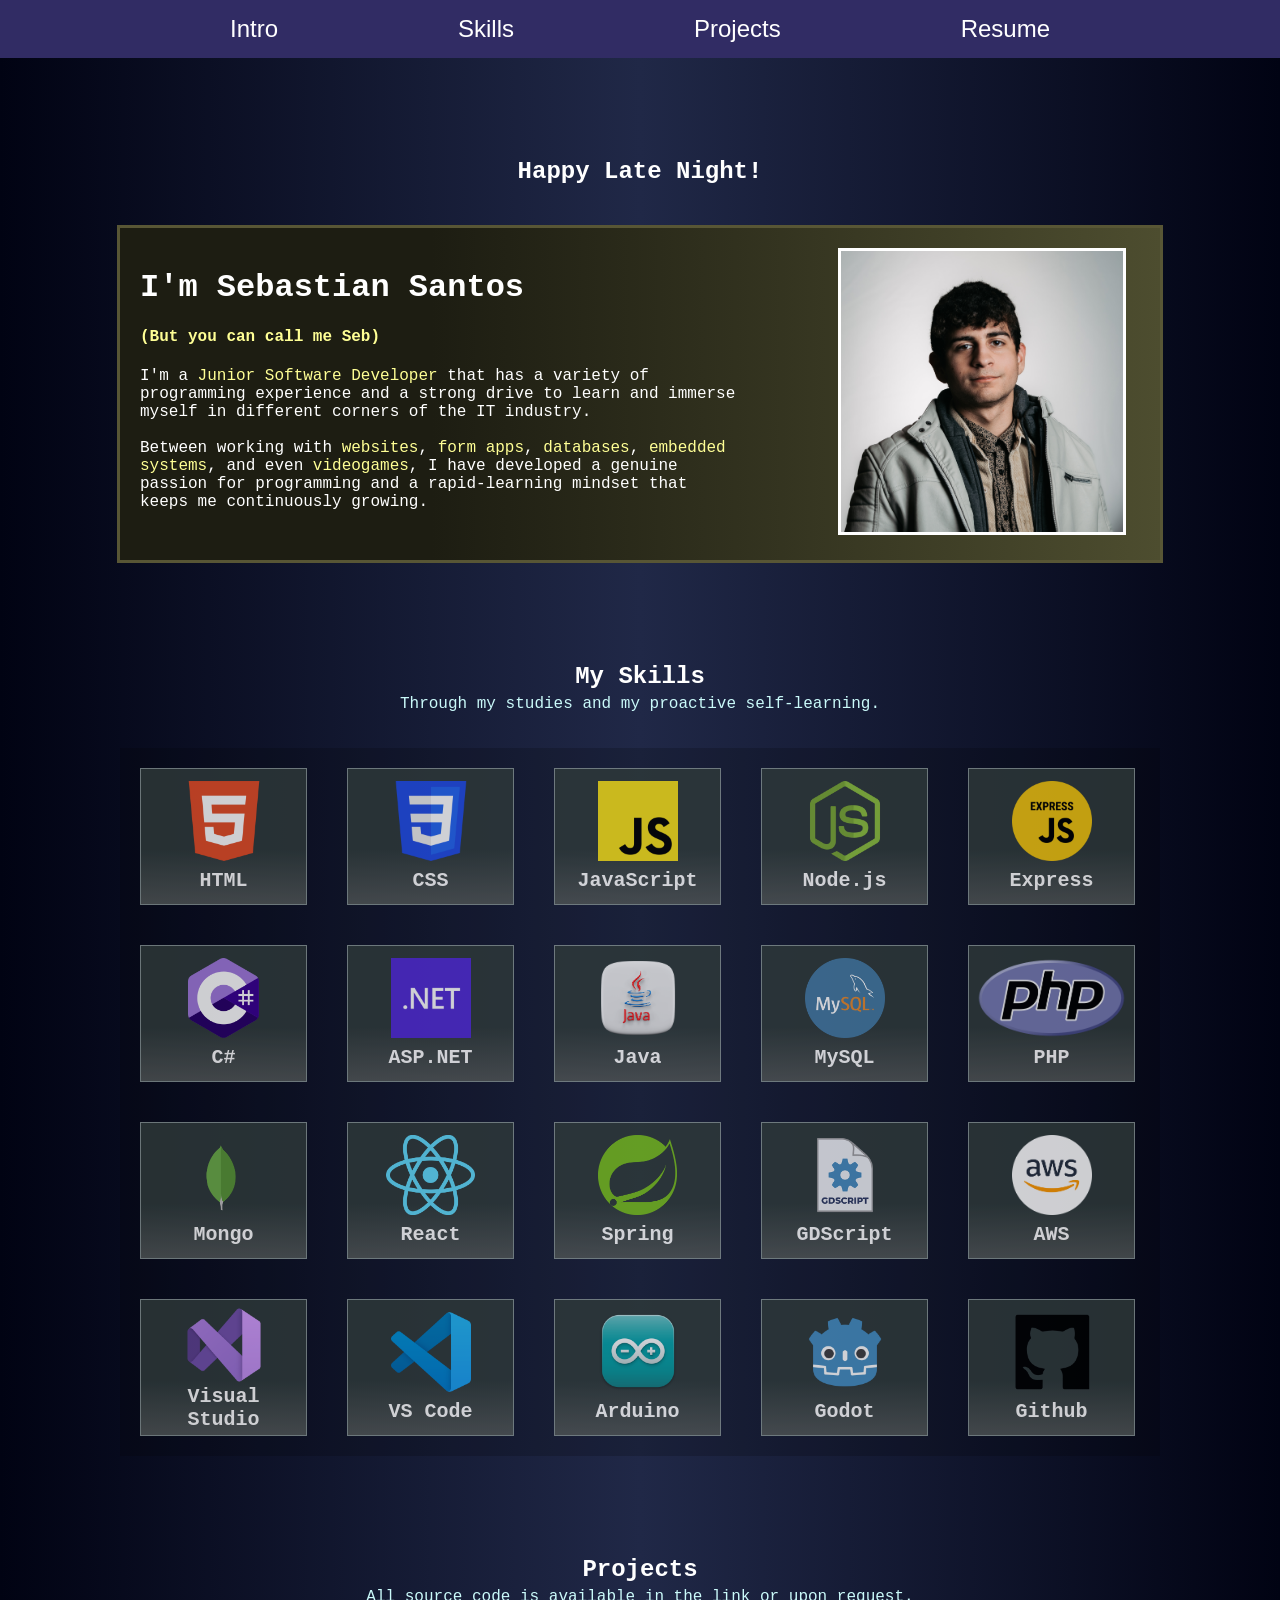
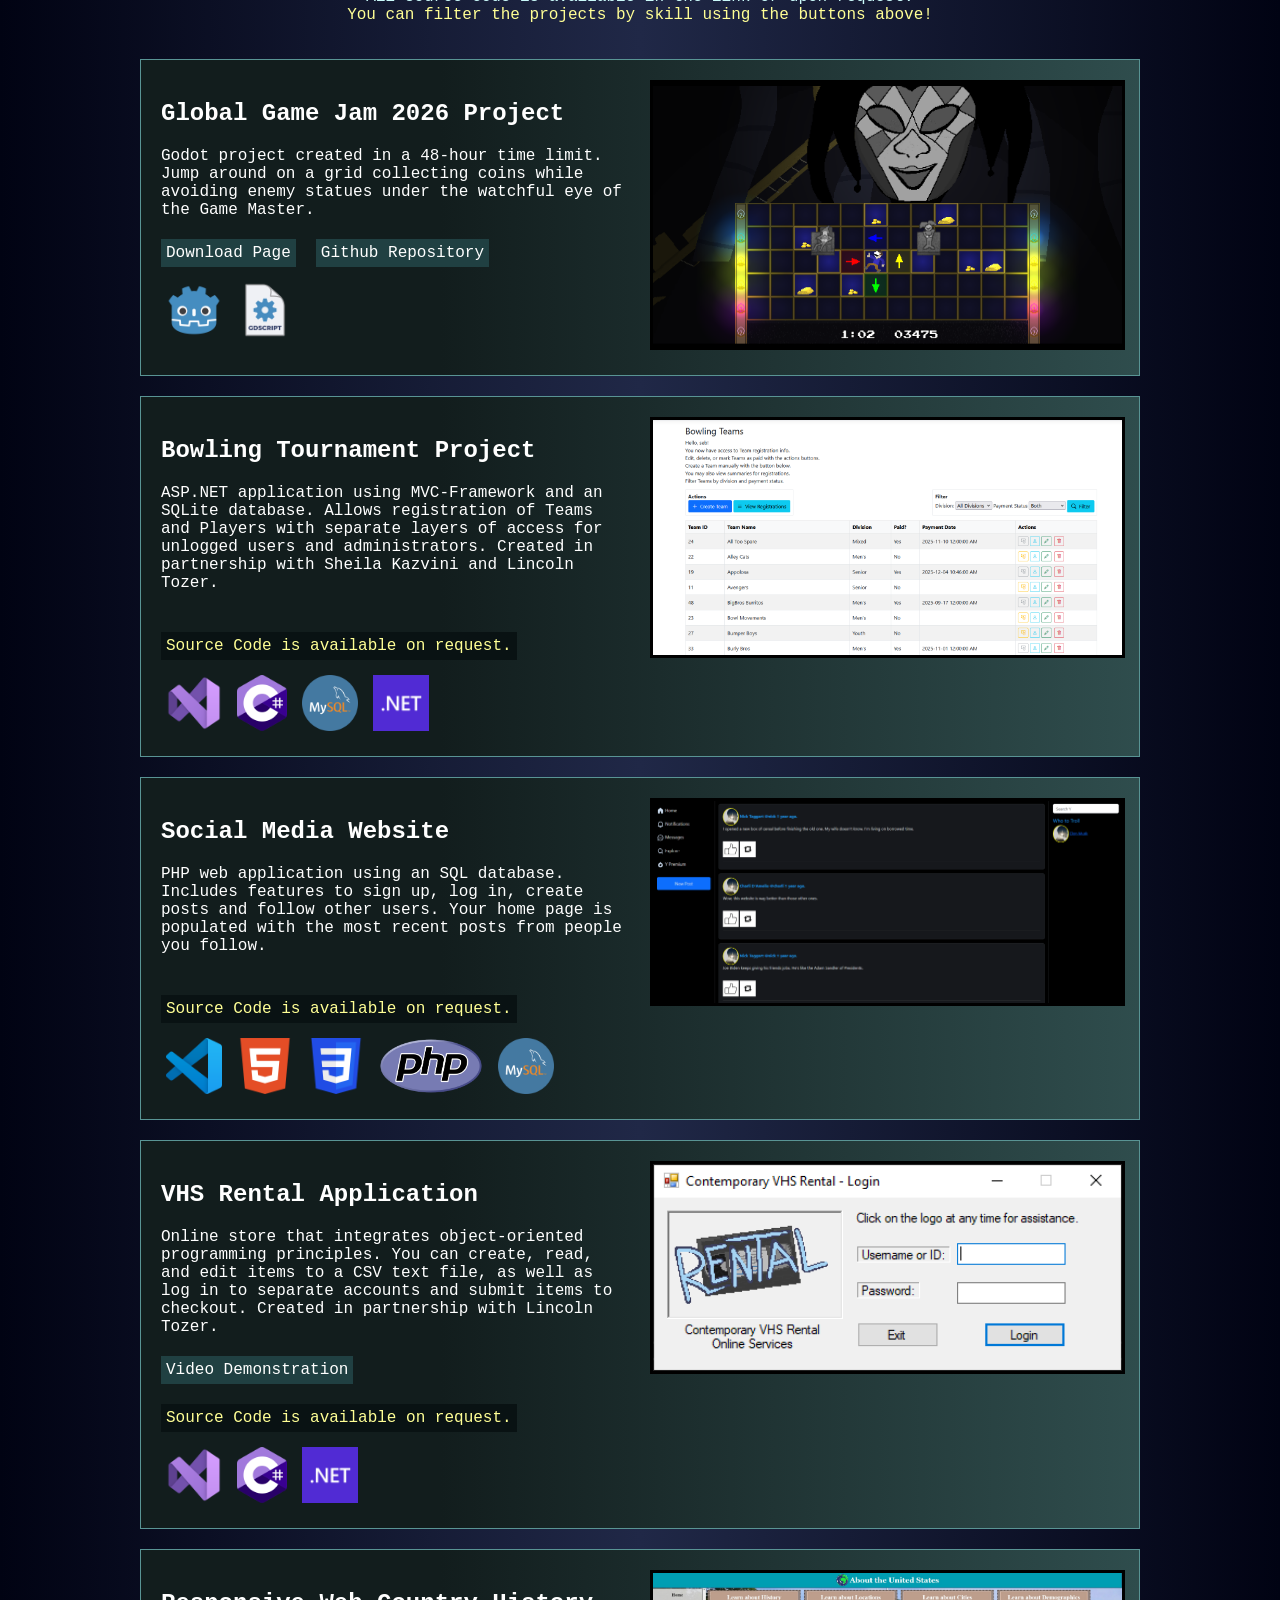
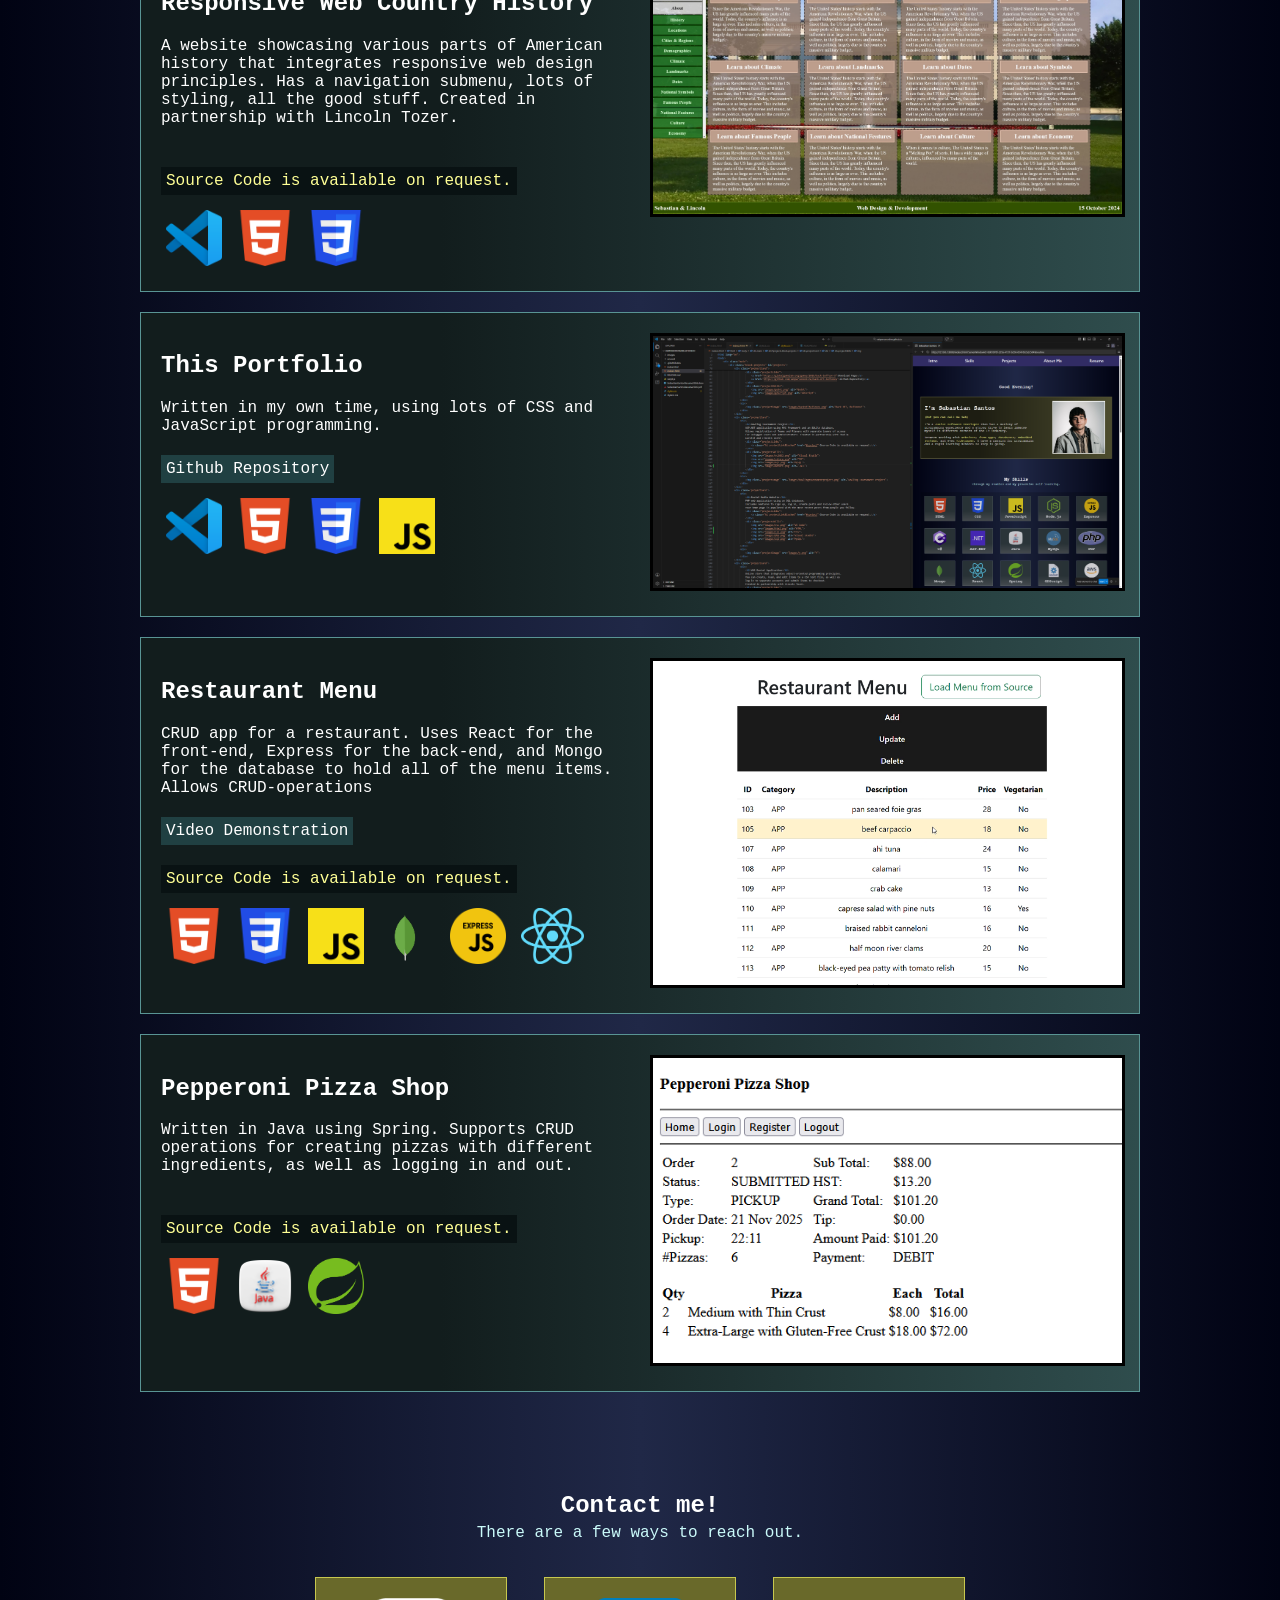
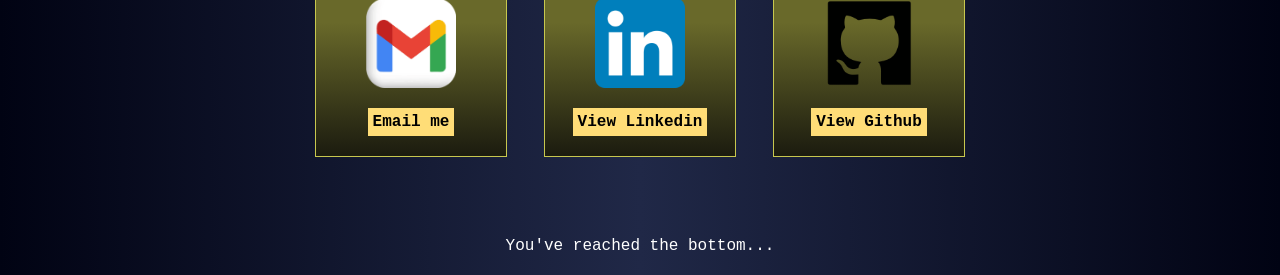
==== commit 4b9c6705: "New projects" ====
--- a/index.html
+++ b/index.html
@@ -44,17 +44,19 @@
             </div>
             <div><img id="me" src="images/me.jpg" alt="Me!"></div>
         </div>
+        <div id="skillsJump"></div>
         <div class="title2 block">
             <h2>My Skills</h2>
-            <div>Through my studies and my proactive self-learning.<br><span class="hl">Click on the skills you're interested in to view only those projects below!</span></div>
+            <div>Through my studies and my proactive self-learning.</div>
         </div>
-        <div class="block skills" id="skillsJump">
+        <div class="block skills">
         </div>
+        <div id="projectsJump"></div>
         <div class="title3 block">
             <h2>Projects</h2>
-            <div>All source code is available upon request.</div>
+            <div>All source code is available in the link or upon request.<br><span class="hl">You can filter the projects by skill using the buttons above!</span></div>
         </div>
-        <div class="block projects" id="projectsJump">
+        <div class="block projects">
             <!-- <div class="projectCard">
                 <div>
                     <h2>Global Game Jam 2026 Project</h2>
--- a/styles.css
+++ b/styles.css
@@ -136,6 +136,11 @@
 .projectImage {
     width: 100%;
     border: solid black;
+    transition: transform 0.2s;
+}
+
+.projectImage:hover {
+    transform: scale(1.05,1.05);
 }
 
 a {
@@ -178,7 +183,12 @@
 }
 
 .projectSkills > img {
-    height: 4em;
+    height: 3.5em;
+    transition: transform 0.2s;
+}
+.projectSkills > img:hover {
+    height: 3.5em;
+    transform: scale(1.2,1.2);
 }
 
 .noProjectsFound {
